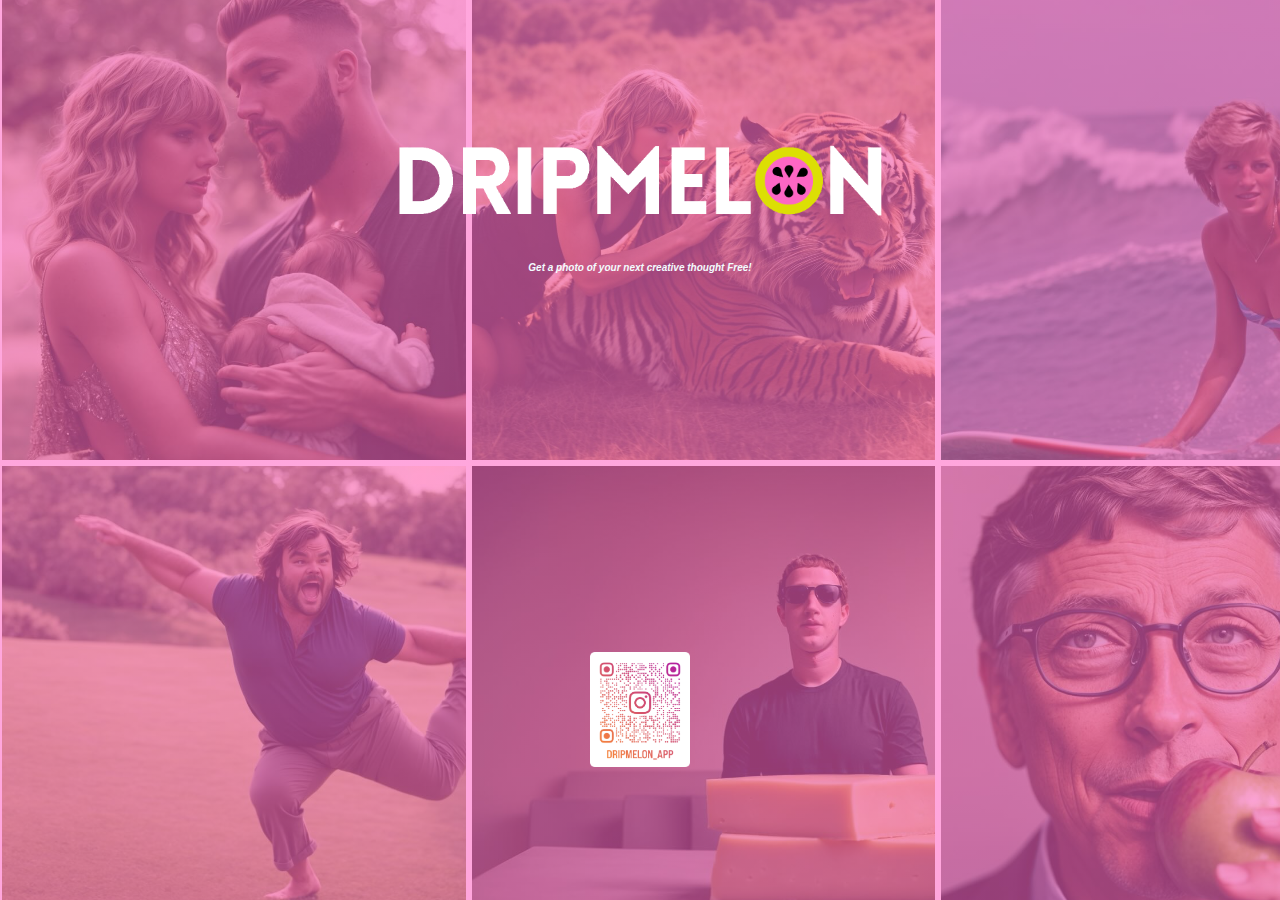
==== index.html @ 46a6b648 "Update index.html" ====
<!DOCTYPE html><!--  This site was created in Webflow. https://www.webflow.com  -->
<!--  Last Published: Thu Feb 29 2024 08:12:15 GMT+0000 (Coordinated Universal Time)  -->
<html data-wf-page="65cc28b0e6009966024d9a3c" data-wf-site="65cc28b0e6009966024d99da">
<head>
  <meta charset="utf-8">
  <title>DripMelon - AI Image Generator</title>
  <meta content="width=device-width, initial-scale=1" name="viewport">
  <meta content="Webflow" name="generator">
  <link href="css/normalize.css" rel="stylesheet" type="text/css">
  <link href="css/webflow.css" rel="stylesheet" type="text/css">
  <link href="css/ai-image-generator-3a1207.webflow.css" rel="stylesheet" type="text/css">
  <script type="text/javascript">!function(o,c){var n=c.documentElement,t=" w-mod-";n.className+=t+"js",("ontouchstart"in o||o.DocumentTouch&&c instanceof DocumentTouch)&&(n.className+=t+"touch")}(window,document);</script>
  <link href="images/favicon.png" rel="shortcut icon" type="image/x-icon">
  <link href="images/webclip.png" rel="apple-touch-icon">
  <script async="" src="https://embed.wized.com/Ah23eB6d1peyj2ubKQ5q.js"></script>
  <script async="" type="module" data-wized-id="Ah23eB6d1peyj2ubKQ5q" src="https://embed.wized.com/v2/index.js"></script>
  <style>
   [wized-cloak] {
   display: none;
}
</style>
</head>
<body class="color-body">
  <div class="page-div">
    <section><img src="images/dripmelon_logo.png" loading="lazy" width="500" sizes="(max-width: 767px) 80vw, 500px" alt="" srcset="images/dripmelon_logo.png 500w, images/dripmelon_logo.png 800w, images/dripmelon_logo.png 1080w, images/dripmelon_logo.png 1428w"></section>
     <section>
      <h1 class="heading-7">Get a photo of your next creative thought Free!</h1>
    </section>
    <div data-w-id="6cc526d0-6c0d-f56f-c80d-2fbae7266ca6" style="opacity:0" class="generator-holder">
      <div wized-skeleton="1000" wized="inputHolder" class="api-module">
        <div data-w-id="9dbb53c0-0938-26ac-414f-e5ae3649c8be" style="opacity:0;-webkit-transform:translate3d(0, 90%, 0) scale3d(1, 1, 1) rotateX(0) rotateY(0) rotateZ(0) skew(0, 0);-moz-transform:translate3d(0, 90%, 0) scale3d(1, 1, 1) rotateX(0) rotateY(0) rotateZ(0) skew(0, 0);-ms-transform:translate3d(0, 90%, 0) scale3d(1, 1, 1) rotateX(0) rotateY(0) rotateZ(0) skew(0, 0);transform:translate3d(0, 90%, 0) scale3d(1, 1, 1) rotateX(0) rotateY(0) rotateZ(0) skew(0, 0)" class="api-form-holder w-form">
          <form id="email-form" name="email-form" data-name="Email Form" method="get" wized="apiForm" class="api-form" data-wf-page-id="65cc28b0e6009966024d9a3c" data-wf-element-id="9dbb53c0-0938-26ac-414f-e5ae3649c8bf">
            <div class="w-layout-hflex prompt-holder"><input class="input-field w-input" wized="apiFieldInput" maxlength="256" name="field" data-name="Field" placeholder="Type a creative thought here..." type="text" id="field" required=""><button class="form-button" wized="apiRequestButton">
                <h6 class="heading-3">Generate</h6>
                <div wized-cloak="" wized="preLoader" class="html-loader is-button w-embed"><svg xmlns="http://www.w3.org/2000/svg" width="24" height="24" viewbox="0 0 24 24">
                    <path fill="currentColor" d="M12,1A11,11,0,1,0,23,12,11,11,0,0,0,12,1Zm0,19a8,8,0,1,1,8-8A8,8,0,0,1,12,20Z" opacity=".25"></path>
                    <path fill="currentColor" d="M10.72,19.9a8,8,0,0,1-6.5-9.79A7.77,7.77,0,0,1,10.4,4.16a8,8,0,0,1,9.49,6.52A1.54,1.54,0,0,0,21.38,12h.13a1.37,1.37,0,0,0,1.38-1.54,11,11,0,1,0-12.7,12.39A1.54,1.54,0,0,0,12,21.34h0A1.47,1.47,0,0,0,10.72,19.9Z"></path>
                      <animatetransform attributename="transform" dur="0.75s" repeatcount="indefinite" type="rotate" values="0 12 12;360 12 12">
                  </animatetransform></svg></div>
                <div wized="generateIcon" class="icon-embed-xsmall w-embed"><svg xmlns="http://www.w3.org/2000/svg" xmlns:xlink="http://www.w3.org/1999/xlink" aria-hidden="true" role="img" class="iconify iconify--ic" width="100%" height="100%" preserveaspectratio="xMidYMid meet" viewbox="0 0 24 24">
                    <path fill="currentColor" d="M11 13V3.59c0-.49-.63-.69-.91-.29l-6.54 9.41c-.23.33.01.79.41.79h6.54c.28 0 .5-.22.5-.5m9.99-.02C20.72 7.07 15.9 2.32 13.4 1.23c-.37-.16-.77.2-.67.59c.3 1.13.76 3.28.76 5.68c0 2.44-.49 4.39-.78 5.35c-.1.32.14.65.48.65h7.28c.29 0 .53-.24.52-.52M20.62 15H3.38c-.73 0-1.22.76-.92 1.42c.43.92 1.07 1.71 1.86 2.31c.38-.16.74-.38 1.06-.63c.35-.29.87-.29 1.23 0c.67.53 1.49.9 2.39.9c.9 0 1.72-.37 2.39-.91c.35-.28.87-.28 1.22 0c.67.54 1.49.91 2.39.91c.9 0 1.72-.37 2.39-.91c.35-.29.87-.28 1.23 0c.32.26.67.48 1.06.63c.79-.6 1.43-1.39 1.86-2.31c.3-.65-.19-1.41-.92-1.41M22 22c0-.55-.45-1-1-1c-.87 0-1.73-.24-2.53-.7a.954.954 0 0 0-.94 0c-1.59.9-3.47.9-5.06 0a.98.98 0 0 0-.94 0c-1.59.9-3.47.9-5.06 0a.98.98 0 0 0-.94 0c-.8.46-1.66.7-2.53.7c-.55 0-1 .45-1 1s.45 1 1 1c1.15 0 2.3-.31 3.33-.94c1.66 1.11 3.78 1.01 5.58.14a6.36 6.36 0 0 0 6.09.05c.95.5 1.97.75 3 .75c.55 0 1-.45 1-1"></path>
                  </svg></div>
              </button></div>
          </form>
          <div class="w-form-done">
            <div>Thank you! Your submission has been received!</div>
          </div>
          <div class="w-form-fail">
            <div>Oops! Something went wrong while submitting the form.</div>
          </div>
        </div>
      </div>
      <div wized-cloak="" wized="loaderHolder" data-w-id="bf61b600-ef50-d800-9ddc-e455960ec0a0" style="opacity:0" class="loading-module">
        <image class="gif" wized="gifLoader"></image>
        <div class="linear-content-holder">
          <h1 class="heading">Rendering</h1>
          <div class="html-loader is-video w-embed"><svg xmlns="http://www.w3.org/2000/svg" width="32" height="32" viewbox="0 0 24 24">
              <path fill="currentColor" d="M12,1A11,11,0,1,0,23,12,11,11,0,0,0,12,1Zm0,19a8,8,0,1,1,8-8A8,8,0,0,1,12,20Z" opacity=".25"></path>
              <path fill="currentColor" d="M10.72,19.9a8,8,0,0,1-6.5-9.79A7.77,7.77,0,0,1,10.4,4.16a8,8,0,0,1,9.49,6.52A1.54,1.54,0,0,0,21.38,12h.13a1.37,1.37,0,0,0,1.38-1.54,11,11,0,1,0-12.7,12.39A1.54,1.54,0,0,0,12,21.34h0A1.47,1.47,0,0,0,10.72,19.9Z"></path>
                <animatetransform attributename="transform" dur="0.75s" repeatcount="indefinite" type="rotate" values="0 12 12;360 12 12">
            </animatetransform></svg></div>
        </div>
      </div>
      <div wized-cloak="" wized="responseHolder" data-w-id="9777ae42-50b6-68d2-49ec-4cbb244b5ac0" style="opacity:0" class="response-module">
        <div class="setting-holder"><button class="button" wized="downloadResponse">
            <div class="icon-embed-xsmall w-embed"><svg xmlns="http://www.w3.org/2000/svg" xmlns:xlink="http://www.w3.org/1999/xlink" aria-hidden="true" role="img" class="iconify iconify--ic" width="100%" height="100%" preserveaspectratio="xMidYMid meet" viewbox="0 0 24 24">
                <path fill="currentColor" d="M12 2C6.49 2 2 6.49 2 12s4.49 10 10 10s10-4.49 10-10S17.51 2 12 2m-1 8V6h2v4h3l-4 4l-4-4zm6 7H7v-2h10z"></path>
              </svg></div>
          </button><button class="button" wized="restartGeneration">
            <div class="icon-embed-xsmall-2 w-embed"><svg xmlns="http://www.w3.org/2000/svg" xmlns:xlink="http://www.w3.org/1999/xlink" aria-hidden="true" role="img" class="iconify iconify--ic" width="100%" height="100%" preserveaspectratio="xMidYMid meet" viewbox="0 0 24 24">
                <path fill="currentColor" d="M12 18c-3.31 0-6-2.69-6-6c0-1.01.25-1.97.7-2.8L5.24 7.74A7.93 7.93 0 0 0 4 12c0 4.42 3.58 8 8 8v3l4-4l-4-4zm0-14V1L8 5l4 4V6c3.31 0 6 2.69 6 6c0 1.01-.25 1.97-.7 2.8l1.46 1.46A7.93 7.93 0 0 0 20 12c0-4.42-3.58-8-8-8"></path>
              </svg></div>
          </button></div><img src="https://d3e54v103j8qbb.cloudfront.net/plugins/Basic/assets/placeholder.60f9b1840c.svg" loading="lazy" wized="apiResponse" alt="" class="response-image">
      </div>
    </div>
    <section><img src="images/dripmelon_app_qr.png" loading="lazy" width="100" sizes="100px" alt="" srcset="images/dripmelon_app_qr.png 500w, images/dripmelon_app_qr.png 800w, images/dripmelon_app_qr.png 1080w, images/dripmelon_app_qr.png 1600w, images/dripmelon_app_qr.png 2000w, images/dripmelon_app_qr.png 2350w"></section>
  </div>
  <a data-w-id="841c924f-de53-d60a-5de9-aef9f1057d2a" style="opacity:0" href="https://www.youtube.com/@WizedDev" target="_blank" class="powered-badge w-inline-block">
    <div class="html-embed is-wized w-embed"><svg xmlns="http://www.w3.org/2000/svg" viewbox="0 0 118.2266 33.7529" fill="CurrentColor" height="100%">
        <g>
          <polygon points="37.517 22.384 32.877 4.228 27.836 4.228 23.379 22.273 19.288 4.228 13.297 4.228 19.653 30.347 25.352 30.347 30.138 12.301 34.85 30.347 40.877 30.347 47.233 4.228 41.754 4.228 37.517 22.384"></polygon>
          <path d="M52.72,2.8765A2.8892,2.8892,0,1,0,55.752,5.7622,2.8948,2.8948,0,0,0,52.72,2.8765Z"></path>
          <rect x="50.126" y="11.2417" width="5.2607" height="19.105"></rect>
          <polygon points="59.37 15.333 67.845 15.333 58.42 29.763 58.42 30.347 75.15 30.347 75.15 26.256 66.019 26.256 75.517 11.899 75.517 11.242 59.37 11.242 59.37 15.333"></polygon>
          <path d="M86.88,10.8032a9.4846,9.4846,0,0,0-9.8262,9.9361v.2929c0,6.1,4.2012,9.7168,9.9727,9.7168,5.2236,0,8.5117-2.3017,9.1318-6.43H91.1543c-.3291,1.6075-1.5342,2.667-3.9814,2.667-2.8868,0-4.6026-1.8261-4.7491-5.0049H96.1953V20.5205C96.1953,13.69,91.8115,10.8032,86.88,10.8032Zm-4.3828,7.9273c.4013-2.7032,2.0088-4.274,4.3828-4.274,2.52,0,3.9824,1.3877,4.165,4.274Z"></path>
          <path d="M112.9668,2.584V14.0908a6.3611,6.3611,0,0,0-6.0273-3.2876c-4.7852,0-8.4024,3.6895-8.4024,9.9732v.292c0,6.3564,3.6533,9.6806,8.293,9.6806a6.9544,6.9544,0,0,0,6.1367-3.58v3.1778h5.26V2.584Zm.1455,18.3017c0,3.8721-1.9355,5.7354-4.7119,5.7354-2.63,0-4.4561-1.8633-4.4561-5.6621v-.292c0-3.8,1.6436-5.8086,4.6026-5.8086,2.8857,0,4.5654,1.936,4.5654,5.7354Z"></path>
          <polygon points="0 33.753 10.082 33.753 10.082 29.845 5.297 29.845 5.297 3.908 10.082 3.908 10.082 0 0 0 0 33.753"></polygon>
        </g>
      </svg></div>
    <h1 class="heading-4">X</h1>
    <div class="html-embed is-webflow w-embed"><svg width="7.5rem" height="auto" viewbox="0 0 108 19" fill="none" xmlns="http://www.w3.org/2000/svg">
        <title>DripMelon</title>
        <path fill-rule="evenodd" clip-rule="evenodd" d="M28.8562 0.5L19.6486 18.5H11L14.8534 11.04H14.6805C11.5015 15.1668 6.7583 17.8835 0 18.5V11.1433C0 11.1433 4.32345 10.8879 6.86508 8.21575H0V0.500142H7.71561V6.84612L7.88878 6.84541L11.0417 0.500142H16.8768V6.80588L17.0499 6.8056L20.3211 0.5H28.8562Z" fill="currentColor"></path>
        <path d="M79.0662 16.5132H81.5511V2.25H79.0662V16.5132Z" fill="currentColor"></path>
        <path fill-rule="evenodd" clip-rule="evenodd" d="M65.3675 16.3675C65.9075 16.592 66.4567 16.7043 67.015 16.7043C67.9373 16.7043 68.7626 16.4798 69.4908 16.0307C70.2189 15.5817 70.7833 14.9628 71.1838 14.1739C71.5843 13.379 71.7845 12.4778 71.7845 11.4705C71.7845 10.4632 71.5782 9.56211 71.1656 8.76718C70.7529 7.97226 70.1795 7.35634 69.4452 6.91943C68.711 6.47646 67.8766 6.25801 66.9421 6.26407C66.3475 6.26407 65.7771 6.37937 65.2309 6.60996C64.6848 6.84055 64.2297 7.16823 63.8656 7.593C63.8375 7.62534 63.8102 7.658 63.7837 7.69099V2.2591H61.2897V16.5132H63.7655L63.7605 15.1816C63.8245 15.2601 63.893 15.3368 63.9657 15.4118C64.3601 15.8184 64.8274 16.1369 65.3675 16.3675ZM67.9161 14.0647C67.5095 14.3135 67.0453 14.4379 66.5234 14.4379C66.0076 14.4379 65.5343 14.3104 65.1035 14.0556C64.6726 13.7946 64.3298 13.4397 64.0749 12.9906C63.8261 12.5416 63.7017 12.0318 63.7017 11.4614C63.6957 10.891 63.817 10.3813 64.0658 9.93227C64.3207 9.47716 64.6635 9.1252 65.0944 8.87641C65.5252 8.62155 66.0016 8.49715 66.5234 8.50322C67.0453 8.49715 67.5095 8.61851 67.9161 8.86731C68.3287 9.11003 68.6442 9.45895 68.8627 9.91406C69.0872 10.3631 69.1995 10.8789 69.1995 11.4614C69.1995 12.044 69.0872 12.5598 68.8627 13.0088C68.6442 13.4579 68.3287 13.8098 67.9161 14.0647Z" fill="currentColor"></path>
        <path d="M32.4562 3.11471H35.2961L37.8365 12.3923L40.539 3.11471H42.9056L45.8365 12.2061L48.2759 3.11471H50.8791L47.038 16.5132H44.5895L41.6091 7.63159L38.8733 16.5132H36.3975L32.4562 3.11471Z" fill="currentColor"></path>
        <path fill-rule="evenodd" clip-rule="evenodd" d="M55.0729 16.7498C54.0837 16.7559 53.1917 16.5374 52.3968 16.0945C51.6079 15.6454 50.986 15.0234 50.5308 14.2285C50.0818 13.4336 49.8573 12.5264 49.8573 11.5069C49.8573 10.5178 50.0879 9.62279 50.5491 8.8218C51.0102 8.0208 51.6352 7.39578 52.4241 6.94674C53.213 6.4977 54.0928 6.27318 55.0637 6.27318C56.156 6.27318 57.1117 6.5159 57.9309 7.00135C58.7562 7.4868 59.3721 8.17554 59.7787 9.06755C60.1913 9.9535 60.34 10.9699 60.2247 12.1168H52.428C52.4498 12.5737 52.5638 12.9894 52.77 13.3638C53.0006 13.7764 53.3222 14.098 53.7348 14.3286C54.1475 14.5592 54.6086 14.6745 55.1184 14.6745C55.5067 14.6684 55.8678 14.6017 56.2015 14.4743C56.5353 14.3408 56.8174 14.1618 57.048 13.9372C57.2847 13.7127 57.4516 13.4579 57.5487 13.1727H60.1519C59.9941 13.8705 59.6786 14.4925 59.2053 15.0386C58.7319 15.5787 58.1373 16.0004 57.4212 16.3038C56.7052 16.6072 55.9224 16.7559 55.0729 16.7498ZM52.7791 9.61369C52.6337 9.86727 52.5329 10.1403 52.4768 10.4329H57.6451C57.6076 10.0633 57.4935 9.72652 57.3029 9.42254C57.0844 9.06452 56.7871 8.78842 56.4109 8.59424C56.0347 8.39399 55.6099 8.29387 55.1366 8.29387C54.6329 8.29387 54.1748 8.40916 53.7621 8.63975C53.3495 8.87034 53.0218 9.19499 52.7791 9.61369Z" fill="currentColor"></path>
        <path d="M73.6141 6.48253C73.6141 5.6694 73.7991 4.94729 74.1693 4.3162C74.5394 3.67905 75.0583 3.18449 75.7258 2.83254C76.3993 2.47452 77.1852 2.28944 78.0832 2.27731V4.48914C77.6645 4.49521 77.3065 4.5832 77.0092 4.75311C76.7179 4.91695 76.4934 5.15664 76.3356 5.47218C76.1904 5.76268 76.112 6.09946 76.1005 6.48253H78.0286V8.58514H76.099V16.5132H73.6141V8.58514H72.0121V6.48253H73.6141Z" fill="currentColor"></path>
        <path fill-rule="evenodd" clip-rule="evenodd" d="M87.868 16.7316C86.8546 16.7316 85.9474 16.5101 85.1464 16.0672C84.3515 15.6181 83.7265 14.9992 83.2714 14.2103C82.8223 13.4154 82.5978 12.5143 82.5978 11.5069C82.5978 10.4936 82.8223 9.58942 83.2714 8.79449C83.7265 7.99349 84.3515 7.37151 85.1464 6.92854C85.9474 6.48556 86.8546 6.26407 87.868 6.26407C88.8874 6.26407 89.7977 6.48556 90.5986 6.92854C91.4057 7.37151 92.0338 7.99046 92.4828 8.78539C92.9318 9.58031 93.1594 10.4875 93.1655 11.5069C93.1594 12.5143 92.9318 13.4154 92.4828 14.2103C92.0398 14.9992 91.4148 15.6181 90.6077 16.0672C89.8007 16.5101 88.8874 16.7316 87.868 16.7316ZM87.868 14.447C88.402 14.447 88.8753 14.3256 89.2879 14.0829C89.7006 13.8341 90.0191 13.4882 90.2437 13.0452C90.4682 12.5962 90.5804 12.0834 90.5804 11.5069C90.5804 10.9244 90.4682 10.4086 90.2437 9.95957C90.0191 9.51053 89.7006 9.16465 89.2879 8.92192C88.8753 8.67313 88.402 8.54873 87.868 8.54873C87.3401 8.54873 86.8698 8.67313 86.4571 8.92192C86.0506 9.16465 85.735 9.51053 85.5105 9.95957C85.286 10.4086 85.1768 10.9244 85.1828 11.5069C85.1828 12.0834 85.2951 12.5962 85.5196 13.0452C85.7502 13.4882 86.0657 13.8341 86.4662 14.0829C86.8728 14.3256 87.3401 14.447 87.868 14.447Z" fill="currentColor"></path>
        <path d="M95.8506 6.48253H93.0836L96.0782 16.5132H98.4994L100.469 10.1066L102.595 16.5132H104.98L107.984 6.48253H105.481L103.777 12.726L101.894 6.48253H99.4733L97.5995 12.8635L95.8506 6.48253Z" fill="currentColor"></path>
      </svg></div>
    <h1 class="heading-4">X</h1>
    <div class="wized-dev-logo">
      <div class="html-embed is-wized w-embed"><svg xmlns="http://www.w3.org/2000/svg" viewbox="0 0 118.2266 33.7529" fill="CurrentColor" height="100%">
          <g>
            <polygon points="37.517 22.384 32.877 4.228 27.836 4.228 23.379 22.273 19.288 4.228 13.297 4.228 19.653 30.347 25.352 30.347 30.138 12.301 34.85 30.347 40.877 30.347 47.233 4.228 41.754 4.228 37.517 22.384"></polygon>
            <path d="M52.72,2.8765A2.8892,2.8892,0,1,0,55.752,5.7622,2.8948,2.8948,0,0,0,52.72,2.8765Z"></path>
            <rect x="50.126" y="11.2417" width="5.2607" height="19.105"></rect>
            <polygon points="59.37 15.333 67.845 15.333 58.42 29.763 58.42 30.347 75.15 30.347 75.15 26.256 66.019 26.256 75.517 11.899 75.517 11.242 59.37 11.242 59.37 15.333"></polygon>
            <path d="M86.88,10.8032a9.4846,9.4846,0,0,0-9.8262,9.9361v.2929c0,6.1,4.2012,9.7168,9.9727,9.7168,5.2236,0,8.5117-2.3017,9.1318-6.43H91.1543c-.3291,1.6075-1.5342,2.667-3.9814,2.667-2.8868,0-4.6026-1.8261-4.7491-5.0049H96.1953V20.5205C96.1953,13.69,91.8115,10.8032,86.88,10.8032Zm-4.3828,7.9273c.4013-2.7032,2.0088-4.274,4.3828-4.274,2.52,0,3.9824,1.3877,4.165,4.274Z"></path>
            <path d="M112.9668,2.584V14.0908a6.3611,6.3611,0,0,0-6.0273-3.2876c-4.7852,0-8.4024,3.6895-8.4024,9.9732v.292c0,6.3564,3.6533,9.6806,8.293,9.6806a6.9544,6.9544,0,0,0,6.1367-3.58v3.1778h5.26V2.584Zm.1455,18.3017c0,3.8721-1.9355,5.7354-4.7119,5.7354-2.63,0-4.4561-1.8633-4.4561-5.6621v-.292c0-3.8,1.6436-5.8086,4.6026-5.8086,2.8857,0,4.5654,1.936,4.5654,5.7354Z"></path>
            <polygon points="0 33.753 10.082 33.753 10.082 29.845 5.297 29.845 5.297 3.908 10.082 3.908 10.082 0 0 0 0 33.753"></polygon>
          </g>
        </svg></div>
      <h2 class="heading-5">Dev</h2>
    </div>
  </a>
  <div wized="moderationWarning" data-w-id="c3389103-f390-ca9b-96fb-be7e085f7196" style="-webkit-transform:translate3d(-200%, 0, 0) scale3d(1, 1, 1) rotateX(0) rotateY(0) rotateZ(0) skew(0, 0);-moz-transform:translate3d(-200%, 0, 0) scale3d(1, 1, 1) rotateX(0) rotateY(0) rotateZ(0) skew(0, 0);-ms-transform:translate3d(-200%, 0, 0) scale3d(1, 1, 1) rotateX(0) rotateY(0) rotateZ(0) skew(0, 0);transform:translate3d(-200%, 0, 0) scale3d(1, 1, 1) rotateX(0) rotateY(0) rotateZ(0) skew(0, 0);opacity:0" class="warning-message">
    <div class="warning-content-holder">
      <div class="warning-message-holder">
        <p class="paragraph">Our <strong>Moderation AI</strong> has detected that you may be trying to create <strong>harmful content!</strong></p>
      </div>
      <div class="warning-icon">
        <div class="icon-embed-small w-embed"><svg xmlns="http://www.w3.org/2000/svg" xmlns:xlink="http://www.w3.org/1999/xlink" aria-hidden="true" role="img" class="iconify iconify--ph" width="100%" height="100%" preserveaspectratio="xMidYMid meet" viewbox="0 0 256 256">
            <g fill="currentColor">
              <path d="M216 56v58.77c0 84.18-71.31 112.07-85.54 116.8a7.54 7.54 0 0 1-4.92 0C111.31 226.86 40 199 40 114.79V56a8 8 0 0 1 8-8h160a8 8 0 0 1 8 8" opacity=".2"></path>
              <path d="M208 40H48a16 16 0 0 0-16 16v58.77c0 89.62 75.82 119.34 91 124.38a15.44 15.44 0 0 0 10 0c15.2-5.05 91-34.77 91-124.39V56a16 16 0 0 0-16-16m0 74.79c0 78.42-66.34 104.62-80 109.18c-13.53-4.5-80-30.68-80-109.18V56h160ZM120 136V96a8 8 0 0 1 16 0v40a8 8 0 0 1-16 0m-4 36a12 12 0 1 1 12 12a12 12 0 0 1-12-12"></path>
            </g>
          </svg></div>
      </div>
    </div>
  </div>
  <script src="https://d3e54v103j8qbb.cloudfront.net/js/jquery-3.5.1.min.dc5e7f18c8.js?site=65cc28b0e6009966024d99da" type="text/javascript" integrity="sha256-9/aliU8dGd2tb6OSsuzixeV4y/faTqgFtohetphbbj0=" crossorigin="anonymous"></script>
  <script src="js/webflow.js" type="text/javascript"></script>
  <script>
window.addEventListener("DOMContentLoaded", (event) => {
  const skeletonElements = document.querySelectorAll('[wized-skeleton]');
  skeletonElements.forEach(element => {
    // Create a skeleton div
    const skeletonDiv = document.createElement('div');
    skeletonDiv.classList.add('skeleton-loader');
    // Add the skeleton div to the current element
    element.style.position = 'relative';
    element.appendChild(skeletonDiv);
    // Get delay from the attribute
    let delay = element.getAttribute('wized-skeleton');
    // If attribute value is not a number, set default delay as 2000ms
    if (isNaN(delay)) {
      delay = 2000;
    }
    setTimeout(() => {
      // Remove the skeleton loader div after delay
      const skeletonDiv = element.querySelector('.skeleton-loader');
      element.removeChild(skeletonDiv);
    }, delay);
  });
});
</script>
  <style>
.skeleton-loader {
  position: absolute;
  top: 0;
  bottom: 0;
  left: 0;
  right: 0;
  border-radius: inherit; /* Inherit the border-radius of the parent element */
  background: linear-gradient(to right, #f3fcff 25%, #bceeff 50%, #f3fcff 75%);
  background-size: 200% 100%;  /* Increase the size of the background image */
  z-index: 1; /* Make sure the skeleton loader is on top of the content */
  animation: skeleton 1s infinite linear;
}
@keyframes skeleton {
  0% { background-position: -100% 0; }
  100% { background-position: 100% 0; }
}
[code-skeleton] {
  background-clip: padding-box;
}
</style>
</body>
</html>
---- css/webflow.css ----
@font-face {
  font-family: 'webflow-icons';
  src: url("[data-uri]") format('truetype');
  font-weight: normal;
  font-style: normal;
}
[class^="w-icon-"],
[class*=" w-icon-"] {
  /* use !important to prevent issues with browser extensions that change fonts */
  font-family: 'webflow-icons' !important;
  speak: none;
  font-style: normal;
  font-weight: normal;
  font-variant: normal;
  text-transform: none;
  line-height: 1;
  /* Better Font Rendering =========== */
  -webkit-font-smoothing: antialiased;
  -moz-osx-font-smoothing: grayscale;
}
.w-icon-slider-right:before {
  content: "\e600";
}
.w-icon-slider-left:before {
  content: "\e601";
}
.w-icon-nav-menu:before {
  content: "\e602";
}
.w-icon-arrow-down:before,
.w-icon-dropdown-toggle:before {
  content: "\e603";
}
.w-icon-file-upload-remove:before {
  content: "\e900";
}
.w-icon-file-upload-icon:before {
  content: "\e903";
}
* {
  -webkit-box-sizing: border-box;
  -moz-box-sizing: border-box;
  box-sizing: border-box;
}
html {
  height: 100%;
}
body {
  margin: 0;
  min-height: 100%;
  background-color: #fff;
  font-family: Arial, sans-serif;
  font-size: 14px;
  line-height: 20px;
  color: #333;
}
img {
  max-width: 100%;
  vertical-align: middle;
  display: inline-block;
}
html.w-mod-touch * {
  background-attachment: scroll !important;
}
.w-block {
  display: block;
}
.w-inline-block {
  max-width: 100%;
  display: inline-block;
}
.w-clearfix:before,
.w-clearfix:after {
  content: " ";
  display: table;
  grid-column-start: 1;
  grid-row-start: 1;
  grid-column-end: 2;
  grid-row-end: 2;
}
.w-clearfix:after {
  clear: both;
}
.w-hidden {
  display: none;
}
.w-button {
  display: inline-block;
  padding: 9px 15px;
  background-color: #3898EC;
  color: white;
  border: 0;
  line-height: inherit;
  text-decoration: none;
  cursor: pointer;
  border-radius: 0;
}
input.w-button {
  -webkit-appearance: button;
}
html[data-w-dynpage] [data-w-cloak] {
  color: transparent !important;
}
.w-code-block {
  margin: unset;
}
pre.w-code-block code {
  all: inherit;
}
.w-webflow-badge,
.w-webflow-badge * {
  position: static;
  left: auto;
  top: auto;
  right: auto;
  bottom: auto;
  z-index: auto;
  display: block;
  visibility: visible;
  overflow: visible;
  overflow-x: visible;
  overflow-y: visible;
  box-sizing: border-box;
  width: auto;
  height: auto;
  max-height: none;
  max-width: none;
  min-height: 0;
  min-width: 0;
  margin: 0;
  padding: 0;
  float: none;
  clear: none;
  border: 0 none transparent;
  border-radius: 0;
  background: none;
  background-image: none;
  background-position: 0% 0%;
  background-size: auto auto;
  background-repeat: repeat;
  background-origin: padding-box;
  background-clip: border-box;
  background-attachment: scroll;
  background-color: transparent;
  box-shadow: none;
  opacity: 1;
  transform: none;
  transition: none;
  direction: ltr;
  font-family: inherit;
  font-weight: inherit;
  color: inherit;
  font-size: inherit;
  line-height: inherit;
  font-style: inherit;
  font-variant: inherit;
  text-align: inherit;
  letter-spacing: inherit;
  text-decoration: inherit;
  text-indent: 0;
  text-transform: inherit;
  list-style-type: disc;
  text-shadow: none;
  font-smoothing: auto;
  vertical-align: baseline;
  cursor: inherit;
  white-space: inherit;
  word-break: normal;
  word-spacing: normal;
  word-wrap: normal;
}
.w-webflow-badge {
  position: fixed !important;
  display: inline-block !important;
  visibility: visible !important;
  z-index: 2147483647 !important;
  top: auto !important;
  right: 12px !important;
  bottom: 12px !important;
  left: auto !important;
  color: #aaadb0 !important;
  background-color: #fff !important;
  border-radius: 3px !important;
  padding: 6px !important;
  font-size: 12px !important;
  opacity: 1 !important;
  line-height: 14px !important;
  text-decoration: none !important;
  transform: none !important;
  margin: 0 !important;
  width: auto !important;
  height: auto !important;
  overflow: visible !important;
  white-space: nowrap;
  box-shadow: 0 0 0 1px rgba(0, 0, 0, 0.1), 0px 1px 3px rgba(0, 0, 0, 0.1);
  cursor: pointer;
}
.w-webflow-badge > img {
  display: inline-block !important;
  visibility: visible !important;
  opacity: 1 !important;
  vertical-align: middle !important;
}
h1,
h2,
h3,
h4,
h5,
h6 {
  font-weight: bold;
  margin-bottom: 10px;
}
h1 {
  font-size: 38px;
  line-height: 44px;
  margin-top: 20px;
}
h2 {
  font-size: 32px;
  line-height: 36px;
  margin-top: 20px;
}
h3 {
  font-size: 24px;
  line-height: 30px;
  margin-top: 20px;
}
h4 {
  font-size: 18px;
  line-height: 24px;
  margin-top: 10px;
}
h5 {
  font-size: 14px;
  line-height: 20px;
  margin-top: 10px;
}
h6 {
  font-size: 12px;
  line-height: 18px;
  margin-top: 10px;
}
p {
  margin-top: 0;
  margin-bottom: 10px;
}
blockquote {
  margin: 0 0 10px 0;
  padding: 10px 20px;
  border-left: 5px solid #E2E2E2;
  font-size: 18px;
  line-height: 22px;
}
figure {
  margin: 0;
  margin-bottom: 10px;
}
figcaption {
  margin-top: 5px;
  text-align: center;
}
ul,
ol {
  margin-top: 0px;
  margin-bottom: 10px;
  padding-left: 40px;
}
.w-list-unstyled {
  padding-left: 0;
  list-style: none;
}
.w-embed:before,
.w-embed:after {
  content: " ";
  display: table;
  grid-column-start: 1;
  grid-row-start: 1;
  grid-column-end: 2;
  grid-row-end: 2;
}
.w-embed:after {
  clear: both;
}
.w-video {
  width: 100%;
  position: relative;
  padding: 0;
}
.w-video iframe,
.w-video object,
.w-video embed {
  position: absolute;
  top: 0;
  left: 0;
  width: 100%;
  height: 100%;
  border: none;
}
fieldset {
  padding: 0;
  margin: 0;
  border: 0;
}
button,
[type='button'],
[type='reset'] {
  border: 0;
  cursor: pointer;
  -webkit-appearance: button;
}
.w-form {
  margin: 0 0 15px;
}
.w-form-done {
  display: none;
  padding: 20px;
  text-align: center;
  background-color: #dddddd;
}
.w-form-fail {
  display: none;
  margin-top: 10px;
  padding: 10px;
  background-color: #ffdede;
}
label {
  display: block;
  margin-bottom: 5px;
  font-weight: bold;
}
.w-input,
.w-select {
  display: block;
  width: 100%;
  height: 38px;
  padding: 8px 12px;
  margin-bottom: 10px;
  font-size: 14px;
  line-height: 1.42857143;
  color: #333333;
  vertical-align: middle;
  background-color: #ffffff;
  border: 1px solid #cccccc;
}
.w-input:-moz-placeholder,
.w-select:-moz-placeholder {
  color: #999;
}
.w-input::-moz-placeholder,
.w-select::-moz-placeholder {
  color: #999;
  opacity: 1;
}
.w-input::-webkit-input-placeholder,
.w-select::-webkit-input-placeholder {
  color: #999;
}
.w-input:focus,
.w-select:focus {
  border-color: #3898EC;
  outline: 0;
}
.w-input[disabled],
.w-select[disabled],
.w-input[readonly],
.w-select[readonly],
fieldset[disabled] .w-input,
fieldset[disabled] .w-select {
  cursor: not-allowed;
}
.w-input[disabled]:not(.w-input-disabled),
.w-select[disabled]:not(.w-input-disabled),
.w-input[readonly],
.w-select[readonly],
fieldset[disabled]:not(.w-input-disabled) .w-input,
fieldset[disabled]:not(.w-input-disabled) .w-select {
  background-color: #eeeeee;
}
textarea.w-input,
textarea.w-select {
  height: auto;
}
.w-select {
  background-color: #f3f3f3;
}
.w-select[multiple] {
  height: auto;
}
.w-form-label {
  display: inline-block;
  cursor: pointer;
  font-weight: normal;
  margin-bottom: 0px;
}
.w-radio {
  display: block;
  margin-bottom: 5px;
  padding-left: 20px;
}
.w-radio:before,
.w-radio:after {
  content: " ";
  display: table;
  grid-column-start: 1;
  grid-row-start: 1;
  grid-column-end: 2;
  grid-row-end: 2;
}
.w-radio:after {
  clear: both;
}
.w-radio-input {
  margin: 4px 0 0;
  line-height: normal;
  float: left;
  margin-left: -20px;
}
.w-radio-input {
  margin-top: 3px;
}
.w-file-upload {
  display: block;
  margin-bottom: 10px;
}
.w-file-upload-input {
  width: 0.1px;
  height: 0.1px;
  opacity: 0;
  overflow: hidden;
  position: absolute;
  z-index: -100;
}
.w-file-upload-default,
.w-file-upload-uploading,
.w-file-upload-success {
  display: inline-block;
  color: #333333;
}
.w-file-upload-error {
  display: block;
  margin-top: 10px;
}
.w-file-upload-default.w-hidden,
.w-file-upload-uploading.w-hidden,
.w-file-upload-error.w-hidden,
.w-file-upload-success.w-hidden {
  display: none;
}
.w-file-upload-uploading-btn {
  display: flex;
  font-size: 14px;
  font-weight: normal;
  cursor: pointer;
  margin: 0;
  padding: 8px 12px;
  border: 1px solid #cccccc;
  background-color: #fafafa;
}
.w-file-upload-file {
  display: flex;
  flex-grow: 1;
  justify-content: space-between;
  margin: 0;
  padding: 8px 9px 8px 11px;
  border: 1px solid #cccccc;
  background-color: #fafafa;
}
.w-file-upload-file-name {
  font-size: 14px;
  font-weight: normal;
  display: block;
}
.w-file-remove-link {
  margin-top: 3px;
  margin-left: 10px;
  width: auto;
  height: auto;
  padding: 3px;
  display: block;
  cursor: pointer;
}
.w-icon-file-upload-remove {
  margin: auto;
  font-size: 10px;
}
.w-file-upload-error-msg {
  display: inline-block;
  color: #ea384c;
  padding: 2px 0;
}
.w-file-upload-info {
  display: inline-block;
  line-height: 38px;
  padding: 0 12px;
}
.w-file-upload-label {
  display: inline-block;
  font-size: 14px;
  font-weight: normal;
  cursor: pointer;
  margin: 0;
  padding: 8px 12px;
  border: 1px solid #cccccc;
  background-color: #fafafa;
}
.w-icon-file-upload-icon,
.w-icon-file-upload-uploading {
  display: inline-block;
  margin-right: 8px;
  width: 20px;
}
.w-icon-file-upload-uploading {
  height: 20px;
}
.w-container {
  margin-left: auto;
  margin-right: auto;
  max-width: 940px;
}
.w-container:before,
.w-container:after {
  content: " ";
  display: table;
  grid-column-start: 1;
  grid-row-start: 1;
  grid-column-end: 2;
  grid-row-end: 2;
}
.w-container:after {
  clear: both;
}
.w-container .w-row {
  margin-left: -10px;
  margin-right: -10px;
}
.w-row:before,
.w-row:after {
  content: " ";
  display: table;
  grid-column-start: 1;
  grid-row-start: 1;
  grid-column-end: 2;
  grid-row-end: 2;
}
.w-row:after {
  clear: both;
}
.w-row .w-row {
  margin-left: 0;
  margin-right: 0;
}
.w-col {
  position: relative;
  float: left;
  width: 100%;
  min-height: 1px;
  padding-left: 10px;
  padding-right: 10px;
}
.w-col .w-col {
  padding-left: 0;
  padding-right: 0;
}
.w-col-1 {
  width: 8.33333333%;
}
.w-col-2 {
  width: 16.66666667%;
}
.w-col-3 {
  width: 25%;
}
.w-col-4 {
  width: 33.33333333%;
}
.w-col-5 {
  width: 41.66666667%;
}
.w-col-6 {
  width: 50%;
}
.w-col-7 {
  width: 58.33333333%;
}
.w-col-8 {
  width: 66.66666667%;
}
.w-col-9 {
  width: 75%;
}
.w-col-10 {
  width: 83.33333333%;
}
.w-col-11 {
  width: 91.66666667%;
}
.w-col-12 {
  width: 100%;
}
.w-hidden-main {
  display: none !important;
}
@media screen and (max-width: 991px) {
  .w-container {
    max-width: 728px;
  }
  .w-hidden-main {
    display: inherit !important;
  }
  .w-hidden-medium {
    display: none !important;
  }
  .w-col-medium-1 {
    width: 8.33333333%;
  }
  .w-col-medium-2 {
    width: 16.66666667%;
  }
  .w-col-medium-3 {
    width: 25%;
  }
  .w-col-medium-4 {
    width: 33.33333333%;
  }
  .w-col-medium-5 {
    width: 41.66666667%;
  }
  .w-col-medium-6 {
    width: 50%;
  }
  .w-col-medium-7 {
    width: 58.33333333%;
  }
  .w-col-medium-8 {
    width: 66.66666667%;
  }
  .w-col-medium-9 {
    width: 75%;
  }
  .w-col-medium-10 {
    width: 83.33333333%;
  }
  .w-col-medium-11 {
    width: 91.66666667%;
  }
  .w-col-medium-12 {
    width: 100%;
  }
  .w-col-stack {
    width: 100%;
    left: auto;
    right: auto;
  }
}
@media screen and (max-width: 767px) {
  .w-hidden-main {
    display: inherit !important;
  }
  .w-hidden-medium {
    display: inherit !important;
  }
  .w-hidden-small {
    display: none !important;
  }
  .w-row,
  .w-container .w-row {
    margin-left: 0;
    margin-right: 0;
  }
  .w-col {
    width: 100%;
    left: auto;
    right: auto;
  }
  .w-col-small-1 {
    width: 8.33333333%;
  }
  .w-col-small-2 {
    width: 16.66666667%;
  }
  .w-col-small-3 {
    width: 25%;
  }
  .w-col-small-4 {
    width: 33.33333333%;
  }
  .w-col-small-5 {
    width: 41.66666667%;
  }
  .w-col-small-6 {
    width: 50%;
  }
  .w-col-small-7 {
    width: 58.33333333%;
  }
  .w-col-small-8 {
    width: 66.66666667%;
  }
  .w-col-small-9 {
    width: 75%;
  }
  .w-col-small-10 {
    width: 83.33333333%;
  }
  .w-col-small-11 {
    width: 91.66666667%;
  }
  .w-col-small-12 {
    width: 100%;
  }
}
@media screen and (max-width: 479px) {
  .w-container {
    max-width: none;
  }
  .w-hidden-main {
    display: inherit !important;
  }
  .w-hidden-medium {
    display: inherit !important;
  }
  .w-hidden-small {
    display: inherit !important;
  }
  .w-hidden-tiny {
    display: none !important;
  }
  .w-col {
    width: 100%;
  }
  .w-col-tiny-1 {
    width: 8.33333333%;
  }
  .w-col-tiny-2 {
    width: 16.66666667%;
  }
  .w-col-tiny-3 {
    width: 25%;
  }
  .w-col-tiny-4 {
    width: 33.33333333%;
  }
  .w-col-tiny-5 {
    width: 41.66666667%;
  }
  .w-col-tiny-6 {
    width: 50%;
  }
  .w-col-tiny-7 {
    width: 58.33333333%;
  }
  .w-col-tiny-8 {
    width: 66.66666667%;
  }
  .w-col-tiny-9 {
    width: 75%;
  }
  .w-col-tiny-10 {
    width: 83.33333333%;
  }
  .w-col-tiny-11 {
    width: 91.66666667%;
  }
  .w-col-tiny-12 {
    width: 100%;
  }
}
.w-widget {
  position: relative;
}
.w-widget-map {
  width: 100%;
  height: 400px;
}
.w-widget-map label {
  width: auto;
  display: inline;
}
.w-widget-map img {
  max-width: inherit;
}
.w-widget-map .gm-style-iw {
  text-align: center;
}
.w-widget-map .gm-style-iw > button {
  display: none !important;
}
.w-widget-twitter {
  overflow: hidden;
}
.w-widget-twitter-count-shim {
  display: inline-block;
  vertical-align: top;
  position: relative;
  width: 28px;
  height: 20px;
  text-align: center;
  background: white;
  border: #758696 solid 1px;
  border-radius: 3px;
}
.w-widget-twitter-count-shim * {
  pointer-events: none;
  -webkit-user-select: none;
  -moz-user-select: none;
  -ms-user-select: none;
  user-select: none;
}
.w-widget-twitter-count-shim .w-widget-twitter-count-inner {
  position: relative;
  font-size: 15px;
  line-height: 12px;
  text-align: center;
  color: #999;
  font-family: serif;
}
.w-widget-twitter-count-shim .w-widget-twitter-count-clear {
  position: relative;
  display: block;
}
.w-widget-twitter-count-shim.w--large {
  width: 36px;
  height: 28px;
}
.w-widget-twitter-count-shim.w--large .w-widget-twitter-count-inner {
  font-size: 18px;
  line-height: 18px;
}
.w-widget-twitter-count-shim:not(.w--vertical) {
  margin-left: 5px;
  margin-right: 8px;
}
.w-widget-twitter-count-shim:not(.w--vertical).w--large {
  margin-left: 6px;
}
.w-widget-twitter-count-shim:not(.w--vertical):before,
.w-widget-twitter-count-shim:not(.w--vertical):after {
  top: 50%;
  left: 0;
  border: solid transparent;
  content: ' ';
  height: 0;
  width: 0;
  position: absolute;
  pointer-events: none;
}
.w-widget-twitter-count-shim:not(.w--vertical):before {
  border-color: rgba(117, 134, 150, 0);
  border-right-color: #5d6c7b;
  border-width: 4px;
  margin-left: -9px;
  margin-top: -4px;
}
.w-widget-twitter-count-shim:not(.w--vertical).w--large:before {
  border-width: 5px;
  margin-left: -10px;
  margin-top: -5px;
}
.w-widget-twitter-count-shim:not(.w--vertical):after {
  border-color: rgba(255, 255, 255, 0);
  border-right-color: white;
  border-width: 4px;
  margin-left: -8px;
  margin-top: -4px;
}
.w-widget-twitter-count-shim:not(.w--vertical).w--large:after {
  border-width: 5px;
  margin-left: -9px;
  margin-top: -5px;
}
.w-widget-twitter-count-shim.w--vertical {
  width: 61px;
  height: 33px;
  margin-bottom: 8px;
}
.w-widget-twitter-count-shim.w--vertical:before,
.w-widget-twitter-count-shim.w--vertical:after {
  top: 100%;
  left: 50%;
  border: solid transparent;
  content: ' ';
  height: 0;
  width: 0;
  position: absolute;
  pointer-events: none;
}
.w-widget-twitter-count-shim.w--vertical:before {
  border-color: rgba(117, 134, 150, 0);
  border-top-color: #5d6c7b;
  border-width: 5px;
  margin-left: -5px;
}
.w-widget-twitter-count-shim.w--vertical:after {
  border-color: rgba(255, 255, 255, 0);
  border-top-color: white;
  border-width: 4px;
  margin-left: -4px;
}
.w-widget-twitter-count-shim.w--vertical .w-widget-twitter-count-inner {
  font-size: 18px;
  line-height: 22px;
}
.w-widget-twitter-count-shim.w--vertical.w--large {
  width: 76px;
}
.w-background-video {
  position: relative;
  overflow: hidden;
  height: 500px;
  color: white;
}
.w-background-video > video {
  background-size: cover;
  background-position: 50% 50%;
  position: absolute;
  margin: auto;
  width: 100%;
  height: 100%;
  right: -100%;
  bottom: -100%;
  top: -100%;
  left: -100%;
  object-fit: cover;
  z-index: -100;
}
.w-background-video > video::-webkit-media-controls-start-playback-button {
  display: none !important;
  -webkit-appearance: none;
}
.w-background-video--control {
  position: absolute;
  bottom: 1em;
  right: 1em;
  background-color: transparent;
  padding: 0;
}
.w-background-video--control > [hidden] {
  display: none !important;
}
.w-slider {
  position: relative;
  height: 300px;
  text-align: center;
  background: #dddddd;
  clear: both;
  -webkit-tap-highlight-color: rgba(0, 0, 0, 0);
  tap-highlight-color: rgba(0, 0, 0, 0);
}
.w-slider-mask {
  position: relative;
  display: block;
  overflow: hidden;
  z-index: 1;
  left: 0;
  right: 0;
  height: 100%;
  white-space: nowrap;
}
.w-slide {
  position: relative;
  display: inline-block;
  vertical-align: top;
  width: 100%;
  height: 100%;
  white-space: normal;
  text-align: left;
}
.w-slider-nav {
  position: absolute;
  z-index: 2;
  top: auto;
  right: 0;
  bottom: 0;
  left: 0;
  margin: auto;
  padding-top: 10px;
  height: 40px;
  text-align: center;
  -webkit-tap-highlight-color: rgba(0, 0, 0, 0);
  tap-highlight-color: rgba(0, 0, 0, 0);
}
.w-slider-nav.w-round > div {
  border-radius: 100%;
}
.w-slider-nav.w-num > div {
  width: auto;
  height: auto;
  padding: 0.2em 0.5em;
  font-size: inherit;
  line-height: inherit;
}
.w-slider-nav.w-shadow > div {
  box-shadow: 0 0 3px rgba(51, 51, 51, 0.4);
}
.w-slider-nav-invert {
  color: #fff;
}
.w-slider-nav-invert > div {
  background-color: rgba(34, 34, 34, 0.4);
}
.w-slider-nav-invert > div.w-active {
  background-color: #222;
}
.w-slider-dot {
  position: relative;
  display: inline-block;
  width: 1em;
  height: 1em;
  background-color: rgba(255, 255, 255, 0.4);
  cursor: pointer;
  margin: 0 3px 0.5em;
  transition: background-color 100ms, color 100ms;
}
.w-slider-dot.w-active {
  background-color: #fff;
}
.w-slider-dot:focus {
  outline: none;
  box-shadow: 0px 0px 0px 2px #fff;
}
.w-slider-dot:focus.w-active {
  box-shadow: none;
}
.w-slider-arrow-left,
.w-slider-arrow-right {
  position: absolute;
  width: 80px;
  top: 0;
  right: 0;
  bottom: 0;
  left: 0;
  margin: auto;
  cursor: pointer;
  overflow: hidden;
  color: white;
  font-size: 40px;
  -webkit-tap-highlight-color: rgba(0, 0, 0, 0);
  tap-highlight-color: rgba(0, 0, 0, 0);
  -webkit-user-select: none;
  -moz-user-select: none;
  -ms-user-select: none;
  user-select: none;
}
.w-slider-arrow-left [class^='w-icon-'],
.w-slider-arrow-right [class^='w-icon-'],
.w-slider-arrow-left [class*=' w-icon-'],
.w-slider-arrow-right [class*=' w-icon-'] {
  position: absolute;
}
.w-slider-arrow-left:focus,
.w-slider-arrow-right:focus {
  outline: 0;
}
.w-slider-arrow-left {
  z-index: 3;
  right: auto;
}
.w-slider-arrow-right {
  z-index: 4;
  left: auto;
}
.w-icon-slider-left,
.w-icon-slider-right {
  top: 0;
  right: 0;
  bottom: 0;
  left: 0;
  margin: auto;
  width: 1em;
  height: 1em;
}
.w-slider-aria-label {
  border: 0;
  clip: rect(0 0 0 0);
  height: 1px;
  margin: -1px;
  overflow: hidden;
  padding: 0;
  position: absolute;
  width: 1px;
}
.w-slider-force-show {
  display: block !important;
}
.w-dropdown {
  display: inline-block;
  position: relative;
  text-align: left;
  margin-left: auto;
  margin-right: auto;
  z-index: 900;
}
.w-dropdown-btn,
.w-dropdown-toggle,
.w-dropdown-link {
  position: relative;
  vertical-align: top;
  text-decoration: none;
  color: #222222;
  padding: 20px;
  text-align: left;
  margin-left: auto;
  margin-right: auto;
  white-space: nowrap;
}
.w-dropdown-toggle {
  -webkit-user-select: none;
  -moz-user-select: none;
  -ms-user-select: none;
  user-select: none;
  display: inline-block;
  cursor: pointer;
  padding-right: 40px;
}
.w-dropdown-toggle:focus {
  outline: 0;
}
.w-icon-dropdown-toggle {
  position: absolute;
  top: 0;
  right: 0;
  bottom: 0;
  margin: auto;
  margin-right: 20px;
  width: 1em;
  height: 1em;
}
.w-dropdown-list {
  position: absolute;
  background: #dddddd;
  display: none;
  min-width: 100%;
}
.w-dropdown-list.w--open {
  display: block;
}
.w-dropdown-link {
  padding: 10px 20px;
  display: block;
  color: #222222;
}
.w-dropdown-link.w--current {
  color: #0082f3;
}
.w-dropdown-link:focus {
  outline: 0;
}
@media screen and (max-width: 767px) {
  .w-nav-brand {
    padding-left: 10px;
  }
}
/**
 * ## Note
 * Safari (on both iOS and OS X) does not handle viewport units (vh, vw) well.
 * For example percentage units do not work on descendants of elements that
 * have any dimensions expressed in viewport units. It also doesn’t handle them at
 * all in `calc()`.
 */
/**
 * Wrapper around all lightbox elements
 *
 * 1. Since the lightbox can receive focus, IE also gives it an outline.
 * 2. Fixes flickering on Chrome when a transition is in progress
 *    underneath the lightbox.
 */
.w-lightbox-backdrop {
  cursor: auto;
  font-style: normal;
  letter-spacing: normal;
  list-style: disc;
  text-indent: 0;
  text-shadow: none;
  text-transform: none;
  visibility: visible;
  white-space: normal;
  word-break: normal;
  word-spacing: normal;
  word-wrap: normal;
  position: fixed;
  top: 0;
  right: 0;
  bottom: 0;
  left: 0;
  color: #fff;
  font-family: "Helvetica Neue", Helvetica, Ubuntu, "Segoe UI", Verdana, sans-serif;
  font-size: 17px;
  line-height: 1.2;
  font-weight: 300;
  text-align: center;
  background: rgba(0, 0, 0, 0.9);
  z-index: 2000;
  outline: 0;
  /* 1 */
  opacity: 0;
  -webkit-user-select: none;
  -moz-user-select: none;
  -webkit-tap-highlight-color: transparent;
  -webkit-transform: translate(0, 0);
  /* 2 */
}
/**
 * Neat trick to bind the rubberband effect to our canvas instead of the whole
 * document on iOS. It also prevents a bug that causes the document underneath to scroll.
 */
.w-lightbox-backdrop,
.w-lightbox-container {
  height: 100%;
  overflow: auto;
  -webkit-overflow-scrolling: touch;
}
.w-lightbox-content {
  position: relative;
  height: 100vh;
  overflow: hidden;
}
.w-lightbox-view {
  position: absolute;
  width: 100vw;
  height: 100vh;
  opacity: 0;
}
.w-lightbox-view:before {
  content: "";
  height: 100vh;
}
/* .w-lightbox-content */
.w-lightbox-group,
.w-lightbox-group .w-lightbox-view,
.w-lightbox-group .w-lightbox-view:before {
  height: 86vh;
}
.w-lightbox-frame,
.w-lightbox-view:before {
  display: inline-block;
  vertical-align: middle;
}
/*
 * 1. Remove default margin set by user-agent on the <figure> element.
 */
.w-lightbox-figure {
  position: relative;
  margin: 0;
  /* 1 */
}
.w-lightbox-group .w-lightbox-figure {
  cursor: pointer;
}
/**
 * IE adds image dimensions as width and height attributes on the IMG tag,
 * but we need both width and height to be set to auto to enable scaling.
 */
.w-lightbox-img {
  width: auto;
  height: auto;
  max-width: none;
}
/**
 * 1. Reset if style is set by user on "All Images"
 */
.w-lightbox-image {
  display: block;
  float: none;
  /* 1 */
  max-width: 100vw;
  max-height: 100vh;
}
.w-lightbox-group .w-lightbox-image {
  max-height: 86vh;
}
.w-lightbox-caption {
  position: absolute;
  right: 0;
  bottom: 0;
  left: 0;
  padding: 0.5em 1em;
  background: rgba(0, 0, 0, 0.4);
  text-align: left;
  text-overflow: ellipsis;
  white-space: nowrap;
  overflow: hidden;
}
.w-lightbox-embed {
  position: absolute;
  top: 0;
  right: 0;
  bottom: 0;
  left: 0;
  width: 100%;
  height: 100%;
}
.w-lightbox-control {
  position: absolute;
  top: 0;
  width: 4em;
  background-size: 24px;
  background-repeat: no-repeat;
  background-position: center;
  cursor: pointer;
  -webkit-transition: all 0.3s;
  transition: all 0.3s;
}
.w-lightbox-left {
  display: none;
  bottom: 0;
  left: 0;
  /* <svg xmlns="http://www.w3.org/2000/svg" viewBox="-20 0 24 40" width="24" height="40"><g transform="rotate(45)"><path d="m0 0h5v23h23v5h-28z" opacity=".4"/><path d="m1 1h3v23h23v3h-26z" fill="#fff"/></g></svg> */
  background-image: url("[data-uri]");
}
.w-lightbox-right {
  display: none;
  right: 0;
  bottom: 0;
  /* <svg xmlns="http://www.w3.org/2000/svg" viewBox="-4 0 24 40" width="24" height="40"><g transform="rotate(45)"><path d="m0-0h28v28h-5v-23h-23z" opacity=".4"/><path d="m1 1h26v26h-3v-23h-23z" fill="#fff"/></g></svg> */
  background-image: url("[data-uri]");
}
/*
 * Without specifying the with and height inside the SVG, all versions of IE render the icon too small.
 * The bug does not seem to manifest itself if the elements are tall enough such as the above arrows.
 * (http://stackoverflow.com/questions/16092114/background-size-differs-in-internet-explorer)
 */
.w-lightbox-close {
  right: 0;
  height: 2.6em;
  /* <svg xmlns="http://www.w3.org/2000/svg" viewBox="-4 0 18 17" width="18" height="17"><g transform="rotate(45)"><path d="m0 0h7v-7h5v7h7v5h-7v7h-5v-7h-7z" opacity=".4"/><path d="m1 1h7v-7h3v7h7v3h-7v7h-3v-7h-7z" fill="#fff"/></g></svg> */
  background-image: url("[data-uri]");
  background-size: 18px;
}
/**
 * 1. All IE versions add extra space at the bottom without this.
 */
.w-lightbox-strip {
  position: absolute;
  bottom: 0;
  left: 0;
  right: 0;
  padding: 0 1vh;
  line-height: 0;
  /* 1 */
  white-space: nowrap;
  overflow-x: auto;
  overflow-y: hidden;
}
/*
 * 1. We use content-box to avoid having to do `width: calc(10vh + 2vw)`
 *    which doesn’t work in Safari anyway.
 * 2. Chrome renders images pixelated when switching to GPU. Making sure
 *    the parent is also rendered on the GPU (by setting translate3d for
 *    example) fixes this behavior.
 */
.w-lightbox-item {
  display: inline-block;
  width: 10vh;
  padding: 2vh 1vh;
  box-sizing: content-box;
  /* 1 */
  cursor: pointer;
  -webkit-transform: translate3d(0, 0, 0);
  /* 2 */
}
.w-lightbox-active {
  opacity: 0.3;
}
.w-lightbox-thumbnail {
  position: relative;
  height: 10vh;
  background: #222;
  overflow: hidden;
}
.w-lightbox-thumbnail-image {
  position: absolute;
  top: 0;
  left: 0;
}
.w-lightbox-thumbnail .w-lightbox-tall {
  top: 50%;
  width: 100%;
  -webkit-transform: translate(0, -50%);
  transform: translate(0, -50%);
}
.w-lightbox-thumbnail .w-lightbox-wide {
  left: 50%;
  height: 100%;
  -webkit-transform: translate(-50%, 0);
  transform: translate(-50%, 0);
}
/*
 * Spinner
 *
 * Absolute pixel values are used to avoid rounding errors that would cause
 * the white spinning element to be misaligned with the track.
 */
.w-lightbox-spinner {
  position: absolute;
  top: 50%;
  left: 50%;
  box-sizing: border-box;
  width: 40px;
  height: 40px;
  margin-top: -20px;
  margin-left: -20px;
  border: 5px solid rgba(0, 0, 0, 0.4);
  border-radius: 50%;
  -webkit-animation: spin 0.8s infinite linear;
  animation: spin 0.8s infinite linear;
}
.w-lightbox-spinner:after {
  content: "";
  position: absolute;
  top: -4px;
  right: -4px;
  bottom: -4px;
  left: -4px;
  border: 3px solid transparent;
  border-bottom-color: #fff;
  border-radius: 50%;
}
/*
 * Utility classes
 */
.w-lightbox-hide {
  display: none;
}
.w-lightbox-noscroll {
  overflow: hidden;
}
@media (min-width: 768px) {
  .w-lightbox-content {
    height: 96vh;
    margin-top: 2vh;
  }
  .w-lightbox-view,
  .w-lightbox-view:before {
    height: 96vh;
  }
  /* .w-lightbox-content */
  .w-lightbox-group,
  .w-lightbox-group .w-lightbox-view,
  .w-lightbox-group .w-lightbox-view:before {
    height: 84vh;
  }
  .w-lightbox-image {
    max-width: 96vw;
    max-height: 96vh;
  }
  .w-lightbox-group .w-lightbox-image {
    max-width: 82.3vw;
    max-height: 84vh;
  }
  .w-lightbox-left,
  .w-lightbox-right {
    display: block;
    opacity: 0.5;
  }
  .w-lightbox-close {
    opacity: 0.8;
  }
  .w-lightbox-control:hover {
    opacity: 1;
  }
}
.w-lightbox-inactive,
.w-lightbox-inactive:hover {
  opacity: 0;
}
.w-richtext:before,
.w-richtext:after {
  content: " ";
  display: table;
  grid-column-start: 1;
  grid-row-start: 1;
  grid-column-end: 2;
  grid-row-end: 2;
}
.w-richtext:after {
  clear: both;
}
.w-richtext[contenteditable="true"]:before,
.w-richtext[contenteditable="true"]:after {
  white-space: initial;
}
.w-richtext ol,
.w-richtext ul {
  overflow: hidden;
}
.w-richtext .w-richtext-figure-selected.w-richtext-figure-type-video div:after,
.w-richtext .w-richtext-figure-selected[data-rt-type="video"] div:after {
  outline: 2px solid #2895f7;
}
.w-richtext .w-richtext-figure-selected.w-richtext-figure-type-image div,
.w-richtext .w-richtext-figure-selected[data-rt-type="image"] div {
  outline: 2px solid #2895f7;
}
.w-richtext figure.w-richtext-figure-type-video > div:after,
.w-richtext figure[data-rt-type="video"] > div:after {
  content: '';
  position: absolute;
  display: none;
  left: 0;
  top: 0;
  right: 0;
  bottom: 0;
}
.w-richtext figure {
  position: relative;
  max-width: 60%;
}
.w-richtext figure > div:before {
  cursor: default!important;
}
.w-richtext figure img {
  width: 100%;
}
.w-richtext figure figcaption.w-richtext-figcaption-placeholder {
  opacity: 0.6;
}
.w-richtext figure div {
  /* fix incorrectly sized selection border in the data manager */
  font-size: 0px;
  color: transparent;
}
.w-richtext figure.w-richtext-figure-type-image,
.w-richtext figure[data-rt-type="image"] {
  display: table;
}
.w-richtext figure.w-richtext-figure-type-image > div,
.w-richtext figure[data-rt-type="image"] > div {
  display: inline-block;
}
.w-richtext figure.w-richtext-figure-type-image > figcaption,
.w-richtext figure[data-rt-type="image"] > figcaption {
  display: table-caption;
  caption-side: bottom;
}
.w-richtext figure.w-richtext-figure-type-video,
.w-richtext figure[data-rt-type="video"] {
  width: 60%;
  height: 0;
}
.w-richtext figure.w-richtext-figure-type-video iframe,
.w-richtext figure[data-rt-type="video"] iframe {
  position: absolute;
  top: 0;
  left: 0;
  width: 100%;
  height: 100%;
}
.w-richtext figure.w-richtext-figure-type-video > div,
.w-richtext figure[data-rt-type="video"] > div {
  width: 100%;
}
.w-richtext figure.w-richtext-align-center {
  margin-right: auto;
  margin-left: auto;
  clear: both;
}
.w-richtext figure.w-richtext-align-center.w-richtext-figure-type-image > div,
.w-richtext figure.w-richtext-align-center[data-rt-type="image"] > div {
  max-width: 100%;
}
.w-richtext figure.w-richtext-align-normal {
  clear: both;
}
.w-richtext figure.w-richtext-align-fullwidth {
  width: 100%;
  max-width: 100%;
  text-align: center;
  clear: both;
  display: block;
  margin-right: auto;
  margin-left: auto;
}
.w-richtext figure.w-richtext-align-fullwidth > div {
  display: inline-block;
  /* padding-bottom is used for aspect ratios in video figures
      we want the div to inherit that so hover/selection borders in the designer-canvas
      fit right*/
  padding-bottom: inherit;
}
.w-richtext figure.w-richtext-align-fullwidth > figcaption {
  display: block;
}
.w-richtext figure.w-richtext-align-floatleft {
  float: left;
  margin-right: 15px;
  clear: none;
}
.w-richtext figure.w-richtext-align-floatright {
  float: right;
  margin-left: 15px;
  clear: none;
}
.w-nav {
  position: relative;
  background: #dddddd;
  z-index: 1000;
}
.w-nav:before,
.w-nav:after {
  content: " ";
  display: table;
  grid-column-start: 1;
  grid-row-start: 1;
  grid-column-end: 2;
  grid-row-end: 2;
}
.w-nav:after {
  clear: both;
}
.w-nav-brand {
  position: relative;
  float: left;
  text-decoration: none;
  color: #333333;
}
.w-nav-link {
  position: relative;
  display: inline-block;
  vertical-align: top;
  text-decoration: none;
  color: #222222;
  padding: 20px;
  text-align: left;
  margin-left: auto;
  margin-right: auto;
}
.w-nav-link.w--current {
  color: #0082f3;
}
.w-nav-menu {
  position: relative;
  float: right;
}
[data-nav-menu-open] {
  display: block !important;
  position: absolute;
  top: 100%;
  left: 0;
  right: 0;
  background: #C8C8C8;
  text-align: center;
  overflow: visible;
  min-width: 200px;
}
.w--nav-link-open {
  display: block;
  position: relative;
}
.w-nav-overlay {
  position: absolute;
  overflow: hidden;
  display: none;
  top: 100%;
  left: 0;
  right: 0;
  width: 100%;
}
.w-nav-overlay [data-nav-menu-open] {
  top: 0;
}
.w-nav[data-animation="over-left"] .w-nav-overlay {
  width: auto;
}
.w-nav[data-animation="over-left"] .w-nav-overlay,
.w-nav[data-animation="over-left"] [data-nav-menu-open] {
  right: auto;
  z-index: 1;
  top: 0;
}
.w-nav[data-animation="over-right"] .w-nav-overlay {
  width: auto;
}
.w-nav[data-animation="over-right"] .w-nav-overlay,
.w-nav[data-animation="over-right"] [data-nav-menu-open] {
  left: auto;
  z-index: 1;
  top: 0;
}
.w-nav-button {
  position: relative;
  float: right;
  padding: 18px;
  font-size: 24px;
  display: none;
  cursor: pointer;
  -webkit-tap-highlight-color: rgba(0, 0, 0, 0);
  tap-highlight-color: rgba(0, 0, 0, 0);
  -webkit-user-select: none;
  -moz-user-select: none;
  -ms-user-select: none;
  user-select: none;
}
.w-nav-button:focus {
  outline: 0;
}
.w-nav-button.w--open {
  background-color: #C8C8C8;
  color: white;
}
.w-nav[data-collapse="all"] .w-nav-menu {
  display: none;
}
.w-nav[data-collapse="all"] .w-nav-button {
  display: block;
}
.w--nav-dropdown-open {
  display: block;
}
.w--nav-dropdown-toggle-open {
  display: block;
}
.w--nav-dropdown-list-open {
  position: static;
}
@media screen and (max-width: 991px) {
  .w-nav[data-collapse="medium"] .w-nav-menu {
    display: none;
  }
  .w-nav[data-collapse="medium"] .w-nav-button {
    display: block;
  }
}
@media screen and (max-width: 767px) {
  .w-nav[data-collapse="small"] .w-nav-menu {
    display: none;
  }
  .w-nav[data-collapse="small"] .w-nav-button {
    display: block;
  }
  .w-nav-brand {
    padding-left: 10px;
  }
}
@media screen and (max-width: 479px) {
  .w-nav[data-collapse="tiny"] .w-nav-menu {
    display: none;
  }
  .w-nav[data-collapse="tiny"] .w-nav-button {
    display: block;
  }
}
.w-tabs {
  position: relative;
}
.w-tabs:before,
.w-tabs:after {
  content: " ";
  display: table;
  grid-column-start: 1;
  grid-row-start: 1;
  grid-column-end: 2;
  grid-row-end: 2;
}
.w-tabs:after {
  clear: both;
}
.w-tab-menu {
  position: relative;
}
.w-tab-link {
  position: relative;
  display: inline-block;
  vertical-align: top;
  text-decoration: none;
  padding: 9px 30px;
  text-align: left;
  cursor: pointer;
  color: #222222;
  background-color: #dddddd;
}
.w-tab-link.w--current {
  background-color: #C8C8C8;
}
.w-tab-link:focus {
  outline: 0;
}
.w-tab-content {
  position: relative;
  display: block;
  overflow: hidden;
}
.w-tab-pane {
  position: relative;
  display: none;
}
.w--tab-active {
  display: block;
}
@media screen and (max-width: 479px) {
  .w-tab-link {
    display: block;
  }
}
.w-ix-emptyfix:after {
  content: "";
}
@keyframes spin {
  0% {
    transform: rotate(0deg);
  }
  100% {
    transform: rotate(360deg);
  }
}
.w-dyn-empty {
  padding: 10px;
  background-color: #dddddd;
}
.w-dyn-hide {
  display: none !important;
}
.w-dyn-bind-empty {
  display: none !important;
}
.w-condition-invisible {
  display: none !important;
}
.wf-layout-layout {
  display: grid;
}
---- css/ai-image-generator-3a1207.webflow.css ----
:root {
  --light-green: #f3fcff;
  --lighter-dark-green: #003d47;
  --light-blue: #90e3ff;
  --dark-green: #002d35;
  --shadow-light: #bceeff;
  --light-pink: #ffd0ed;
  --white: white;
  --black: black;
}

.w-layout-hflex {
  flex-direction: row;
  align-items: flex-start;
  display: flex;
}

.page-div {
  grid-column-gap: 1rem;
  grid-row-gap: 1rem;
  flex-direction: column;
  justify-content: center;
  align-items: center;
  width: 100%;
  height: 100%;
  min-height: 100vh;
  padding: 5rem 3rem;
  display: flex;
}

.main-body {
  background-color: var(--light-green);
  flex-direction: column;
  justify-content: space-between;
  align-items: center;
  display: flex;
}

a[href="https://wized.com?utm_campaign=badge"] {
  display: none !important;
}

.api-module {
  background-color: var(--light-green);
  border: 2px solid #ff66c4;
  border-radius: 30px;
  flex-direction: column;
  justify-content: center;
  align-items: stretch;
  min-width: 35rem;
  max-width: 35rem;
  min-height: 20rem;
  max-height: 20rem;
  padding: 1.5rem 3rem;
  display: flex;
  position: relative;
  overflow: visible;
}

.prompt-holder {
  background-color: var(--lighter-dark-green);
  box-shadow: 0 0 100px -20px var(--light-blue);
  color: var(--light-green);
  border: 1px solid rgba(255, 255, 255, .21);
  border-radius: 7px;
  align-items: center;
  padding: 0;
  overflow: hidden;
}

.api-form-block {
  justify-content: center;
  align-items: center;
  width: 100%;
  min-width: 35rem;
  max-width: 35rem;
  height: 100%;
  margin-bottom: 0;
  padding: 1.5rem;
  display: flex;
}

.api-form {
  flex-direction: column;
  justify-content: center;
  align-items: stretch;
  width: 100%;
  height: 100%;
  display: flex;
}

.input {
  background-color: rgba(255, 255, 255, 0);
  border-style: none;
  padding: .3rem .75rem;
  font-size: 6px;
}

.input-field {
  color: #fff;
  background-color: rgba(255, 255, 255, 0);
  border: 0 rgba(0, 0, 0, 0);
  margin-bottom: 0;
  font-family: system-ui, -apple-system, BlinkMacSystemFont, Segoe UI, Roboto, Noto Sans, Ubuntu, Cantarell, Helvetica Neue, Oxygen, Fira Sans, Droid Sans, sans-serif;
  font-weight: 300;
}

.input-field::placeholder {
  color: var(--light-green);
}

.form-button {
  grid-column-gap: .5rem;
  grid-row-gap: .5rem;
  background-color: var(--dark-green);
  color: #fff;
  border-left: 1px solid rgba(255, 255, 255, .21);
  justify-content: center;
  align-items: center;
  padding-left: .75rem;
  padding-right: .75rem;
  font-size: 15px;
  font-weight: 400;
  transition: background-color .2s;
  display: flex;
}

.form-button:hover {
  background-color: var(--lighter-dark-green);
  color: var(--light-green);
}

.div-block-2 {
  border: 1px solid var(--light-blue);
  background-color: var(--light-green);
  border-radius: 5px;
  width: 100%;
  height: 100%;
}

.loading-state {
  background-color: var(--light-blue);
  border-radius: 10px;
  flex-direction: column;
  justify-content: center;
  align-items: center;
  width: 100%;
  height: 100%;
  display: flex;
}

.html-loader {
  color: var(--lighter-dark-green);
  background-color: #f3fcff;
  border-radius: 75px;
  padding: .3rem;
  display: flex;
  position: static;
}

.html-loader.is-absolute {
  position: absolute;
  top: 0%;
  bottom: auto;
  left: 0%;
  right: auto;
}

.html-loader.is-button {
  color: var(--light-green);
  background-color: rgba(243, 252, 255, 0);
  flex-direction: row;
  justify-content: center;
  align-items: center;
  width: 1.5rem;
  height: 1.5rem;
  padding: 0;
  display: flex;
}

.html-loader.is-video {
  -webkit-backdrop-filter: blur(20px);
  backdrop-filter: blur(20px);
  color: var(--light-green);
  background-color: rgba(243, 252, 255, .2);
  border: 1px solid rgba(255, 255, 255, .31);
}

.html-loader.is-image-loader {
  position: absolute;
}

.linear-content-holder {
  z-index: 1;
  grid-column-gap: .5rem;
  grid-row-gap: .5rem;
  -webkit-backdrop-filter: blur(20px);
  backdrop-filter: blur(20px);
  background-color: rgba(0, 42, 56, .1);
  border-radius: 15px 35px 35px 15px;
  flex-direction: row;
  justify-content: center;
  align-items: center;
  padding: .4rem .45rem .4rem 1rem;
  display: flex;
  position: absolute;
}

.heading {
  color: var(--light-green);
  mix-blend-mode: normal;
  margin-top: 0;
  margin-bottom: 0;
  padding-bottom: 4px;
  font-family: system-ui, -apple-system, BlinkMacSystemFont, Segoe UI, Roboto, Noto Sans, Ubuntu, Cantarell, Helvetica Neue, Oxygen, Fira Sans, Droid Sans, sans-serif;
  font-size: 35px;
  font-weight: 600;
}

.loading-module {
  border: 2px solid #ff66c4;
  border-radius: 30px;
  justify-content: center;
  align-items: center;
  min-width: 35rem;
  max-width: 35rem;
  min-height: 20rem;
  max-height: 20rem;
  padding-top: 0;
  display: flex;
  position: relative;
  overflow: hidden;
}

.image {
  aspect-ratio: 3 / 1.75;
  object-fit: cover;
  width: 100%;
  height: 100%;
}

.response-module {
  background-color: var(--dark-green);
  border: 2px solid #ff66c4;
  border-radius: 35px;
  flex-direction: column;
  justify-content: center;
  align-items: center;
  min-width: 35rem;
  max-width: 35px;
  min-height: 20rem;
  max-height: 20px;
  padding: 0;
  display: flex;
  position: relative;
  overflow: hidden;
}

.api-form-holder {
  border: 2px solid var(--lighter-dark-green);
  background-color: var(--dark-green);
  box-shadow: 0 2px 100px 1px var(--shadow-light);
  border-radius: 20px;
  flex-direction: column;
  justify-content: center;
  align-items: center;
  padding: 1rem;
  display: flex;
  overflow: visible;
}

.response-image {
  background-color: var(--dark-green);
  opacity: 1;
  object-fit: cover;
  border-radius: 35px;
  flex-direction: column;
  justify-content: center;
  align-items: center;
  min-width: 35rem;
  max-width: 35px;
  min-height: 20rem;
  max-height: 20px;
  padding: 0;
  display: flex;
  overflow: hidden;
}

.setting-holder {
  grid-column-gap: .5rem;
  grid-row-gap: .5rem;
  background-image: linear-gradient(rgba(0, 0, 0, 0), rgba(0, 45, 53, .5));
  padding: 1.5rem 2rem;
  display: flex;
  position: absolute;
  top: auto;
  bottom: 0%;
  left: 0%;
  right: 0%;
}

.button {
  grid-column-gap: .3rem;
  grid-row-gap: .3rem;
  -webkit-backdrop-filter: blur(20px);
  backdrop-filter: blur(20px);
  color: var(--light-green);
  background-color: rgba(0, 42, 56, .1);
  border-radius: 7px;
  flex-direction: row-reverse;
  justify-content: center;
  align-items: center;
  padding: .5rem .75rem;
  font-family: system-ui, -apple-system, BlinkMacSystemFont, Segoe UI, Roboto, Noto Sans, Ubuntu, Cantarell, Helvetica Neue, Oxygen, Fira Sans, Droid Sans, sans-serif;
  font-weight: 300;
  transition: background-color .2s;
  display: flex;
}

.button:hover {
  background-color: var(--light-green);
  color: var(--lighter-dark-green);
}

.heading-2 {
  margin-top: 0;
  margin-bottom: 0;
  font-size: 14px;
  font-weight: 600;
}

.icon-embed-xsmall {
  opacity: 1;
  flex-direction: column;
  justify-content: center;
  align-items: center;
  width: 1.5rem;
  height: 1.5rem;
  display: flex;
}

.generator-holder {
  grid-column-gap: 1rem;
  grid-row-gap: 1rem;
  flex-direction: column;
  justify-content: center;
  align-items: center;
  display: flex;
}

.heading-3 {
  font-family: system-ui, -apple-system, BlinkMacSystemFont, Segoe UI, Roboto, Noto Sans, Ubuntu, Cantarell, Helvetica Neue, Oxygen, Fira Sans, Droid Sans, sans-serif;
  font-size: 16px;
  font-weight: 400;
}

.background-video {
  z-index: 1;
  color: var(--light-green);
  flex-direction: column;
  justify-content: center;
  align-items: center;
  width: 100%;
  display: flex;
  position: absolute;
}

.gif {
  background-color: var(--dark-green);
  border: 1px solid #ff66c4;
  justify-content: center;
  align-items: center;
  width: 100%;
  height: 21rem;
  padding-bottom: 0;
  padding-right: 0;
  display: block;
  position: relative;
}

.skeleton-loader-image-buffer {
  background-color: rgba(0, 191, 255, .55);
  justify-content: center;
  align-items: center;
  display: flex;
  position: absolute;
  top: 0%;
  bottom: 0%;
  left: 0%;
  right: 0%;
}

.icon-embed-xsmall-2 {
  flex-direction: column;
  justify-content: center;
  align-items: center;
  width: 1.1rem;
  height: 1.1rem;
  display: flex;
}

.wized-badge {
  z-index: 1;
  grid-column-gap: .5rem;
  grid-row-gap: .5rem;
  border-style: none solid solid;
  border-width: 0 2px 2px;
  border-color: var(--light-blue);
  background-color: var(--dark-green);
  box-shadow: 0 0 50px -7px var(--light-blue);
  color: var(--light-green);
  border-radius: 0 0 13px 13px;
  flex-direction: row;
  justify-content: center;
  align-items: center;
  padding: .3rem 1rem;
  text-decoration: none;
  transition: color .2s, background-color .2s;
  display: block;
  position: fixed;
}

.wized-badge:hover {
  background-color: var(--lighter-dark-green);
  box-shadow: 0 0 100px 0 var(--light-blue);
  color: var(--light-green);
}

.bold-text {
  padding-left: 2px;
  font-weight: 200;
}

.html-embed {
  color: var(--lighter-dark-green);
  width: 7rem;
}

.html-embed.is-webflow {
  color: var(--dark-green);
  width: 7.5rem;
  height: auto;
}

.html-embed.is-wized {
  color: var(--dark-green);
  width: 5rem;
  height: auto;
  font-weight: 400;
}

.powered-badge {
  z-index: 0;
  grid-column-gap: 1.5rem;
  grid-row-gap: 1.5rem;
  border-style: solid solid none;
  border-width: 2px 1px 0;
  border-color: var(--light-blue);
  background-color: var(--light-green);
  box-shadow: 0 0 50px -7px var(--light-blue);
  color: var(--dark-green);
  border-radius: 13px 13px 0 0;
  flex-direction: row;
  flex: 0 auto;
  order: 0;
  justify-content: center;
  align-self: auto;
  align-items: center;
  margin-top: 0;
  padding: .9rem .75rem .5rem;
  text-decoration: none;
  display: none;
  position: fixed;
  top: auto;
  bottom: 0%;
  left: 0%;
  right: 0%;
}

.heading-4 {
  margin-top: 0;
  margin-bottom: 0;
  padding-top: 0;
  padding-bottom: 4px;
  font-family: system-ui, -apple-system, BlinkMacSystemFont, Segoe UI, Roboto, Noto Sans, Ubuntu, Cantarell, Helvetica Neue, Oxygen, Fira Sans, Droid Sans, sans-serif;
  font-size: 2rem;
  font-weight: 100;
  line-height: 2rem;
}

.color-body {
  grid-column-gap: 1rem;
  grid-row-gap: 1rem;
  background-image: linear-gradient(rgba(255, 102, 196, .58), rgba(255, 102, 196, .58)), url('../images/Screenshot-2024-03-27-at-3.48.51-PM.png');
  background-position: 0 0, 0 0;
  background-size: auto, auto;
  flex-direction: column;
  justify-content: space-between;
  align-items: center;
  padding: 0;
  display: flex;
}

.wized-dev-logo {
  grid-column-gap: .3rem;
  grid-row-gap: .3rem;
  justify-content: center;
  align-items: center;
  display: flex;
}

.heading-5 {
  margin-top: 0;
  margin-bottom: 0;
  padding-bottom: 6px;
  font-family: system-ui, -apple-system, BlinkMacSystemFont, Segoe UI, Roboto, Noto Sans, Ubuntu, Cantarell, Helvetica Neue, Oxygen, Fira Sans, Droid Sans, sans-serif;
  font-size: 28px;
  font-weight: 300;
}

.warning-message {
  z-index: 1;
  border: 1.5px solid var(--light-pink);
  background-color: var(--light-pink);
  border-radius: 12px;
  max-width: 20rem;
  margin-bottom: 0;
  margin-left: 0;
  padding: .3rem .3rem .3rem .75rem;
  position: fixed;
  top: auto;
  bottom: 13%;
  left: 3%;
  right: auto;
}

.warning-content-holder {
  grid-column-gap: .25rem;
  grid-row-gap: .25rem;
  color: var(--lighter-dark-green);
  flex-direction: row;
  align-items: center;
  display: flex;
}

.heading-6 {
  color: var(--lighter-dark-green);
  margin-top: 0;
  margin-bottom: 0;
  font-family: system-ui, -apple-system, BlinkMacSystemFont, Segoe UI, Roboto, Noto Sans, Ubuntu, Cantarell, Helvetica Neue, Oxygen, Fira Sans, Droid Sans, sans-serif;
  font-weight: 600;
}

.warning-icon {
  border: 1px solid var(--light-green);
  background-color: rgba(255, 154, 193, .78);
  border-radius: 8px;
  padding: .3rem;
}

.icon-embed-small {
  flex-direction: column;
  justify-content: center;
  align-items: center;
  width: 2rem;
  height: 2rem;
  display: flex;
}

.paragraph {
  margin-bottom: 0;
  font-family: Trebuchet MS, Lucida Grande, Lucida Sans Unicode, Lucida Sans, Tahoma, sans-serif;
  font-size: 13px;
}

.close-icon {
  border: 1px solid var(--light-blue);
  background-color: var(--shadow-light);
  -webkit-backdrop-filter: blur(20px);
  backdrop-filter: blur(20px);
  color: var(--lighter-dark-green);
  background-image: linear-gradient(rgba(255, 255, 255, .5), rgba(255, 255, 255, .5));
  border-radius: 20px;
  padding: .15rem;
  position: absolute;
  top: -.5rem;
  bottom: auto;
  left: auto;
  right: -.5rem;
}

.heading-7 {
  color: var(--light-green);
  margin-top: 0;
  font-family: Arial, Helvetica Neue, Helvetica, sans-serif;
  font-size: 20px;
  font-style: italic;
  font-weight: 700;
}

@media screen and (max-width: 479px) {
  .page-div {
    padding: 1.5rem;
  }

  .api-module {
    min-width: 100%;
    max-width: 100%;
    min-height: auto;
    padding-left: 1.5rem;
    padding-right: 1.5rem;
  }

  .prompt-holder {
    flex-direction: column;
    align-items: stretch;
  }

  .input-field {
    text-align: center;
    padding-top: 20px;
    padding-bottom: 20px;
  }

  .form-button {
    border-top: 1px solid rgba(255, 255, 255, .21);
    border-left-style: none;
    border-left-width: 0;
  }

  .loading-module {
    min-width: 100%;
    max-width: 100%;
    min-height: 15rem;
    max-height: 15px;
  }

  .image {
    aspect-ratio: 3 / 2.25;
    object-fit: cover;
  }

  .response-module {
    min-width: 100%;
    max-width: 100%;
    min-height: 15rem;
    max-height: 15rem;
  }

  .api-form-holder {
    flex-direction: column;
  }

  .response-image {
    object-fit: cover;
    min-width: 100%;
    max-width: 100%;
    min-height: 15rem;
    max-height: 15rem;
  }

  .color-body {
    padding: 1.5rem;
  }
}

  .heading-7 {
    font-size: 10px;
  }
}
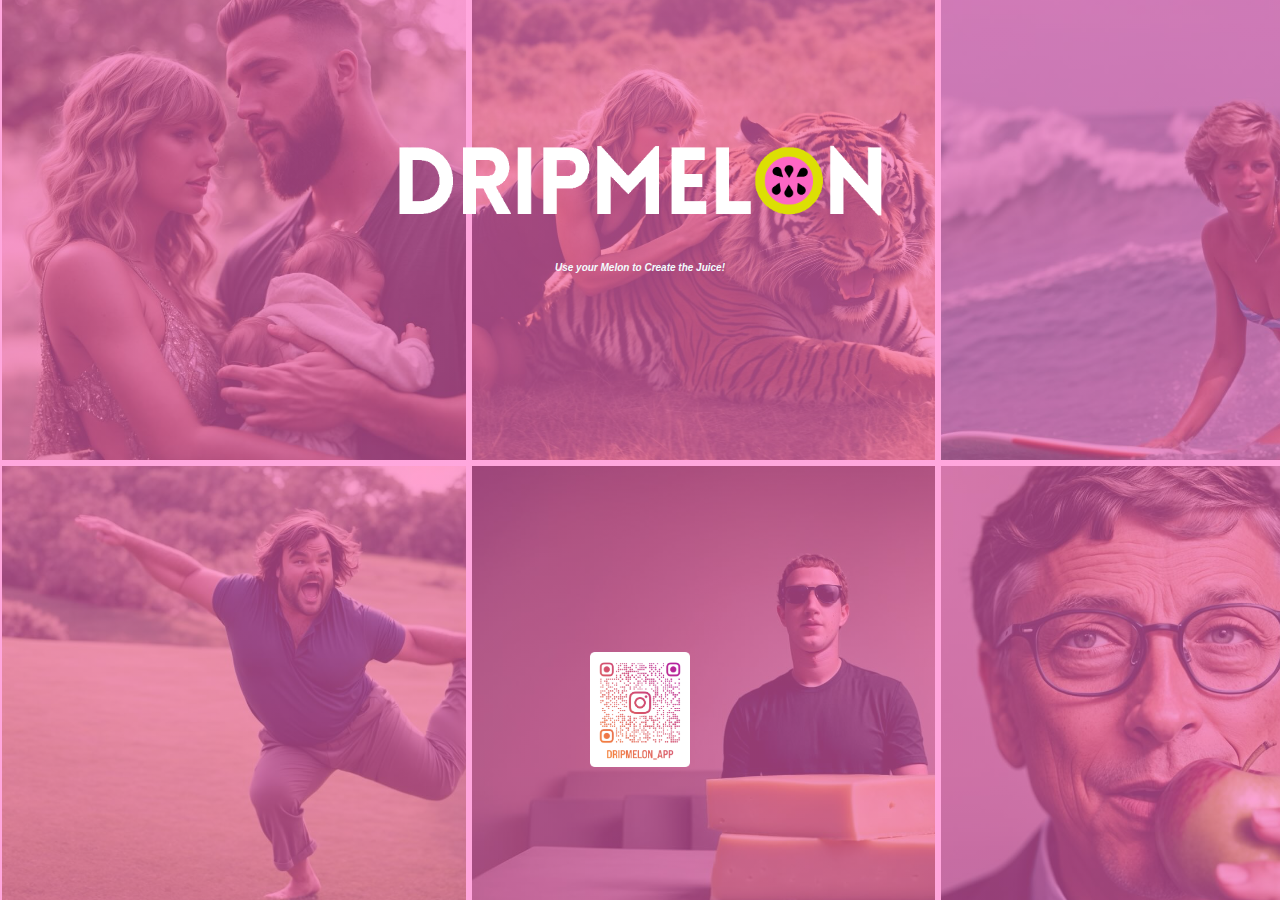
==== commit 2cadc040: "Update index.html" ====
--- a/index.html
+++ b/index.html
@@ -24,13 +24,13 @@
   <div class="page-div">
     <section><img src="images/dripmelon_logo.png" loading="lazy" width="500" sizes="(max-width: 767px) 80vw, 500px" alt="" srcset="images/dripmelon_logo.png 500w, images/dripmelon_logo.png 800w, images/dripmelon_logo.png 1080w, images/dripmelon_logo.png 1428w"></section>
      <section>
-      <h1 class="heading-7">Get a photo of your next creative thought Free!</h1>
+      <h1 class="heading-7">Use your Melon to Create the Juice!</h1>
     </section>
     <div data-w-id="6cc526d0-6c0d-f56f-c80d-2fbae7266ca6" style="opacity:0" class="generator-holder">
       <div wized-skeleton="1000" wized="inputHolder" class="api-module">
         <div data-w-id="9dbb53c0-0938-26ac-414f-e5ae3649c8be" style="opacity:0;-webkit-transform:translate3d(0, 90%, 0) scale3d(1, 1, 1) rotateX(0) rotateY(0) rotateZ(0) skew(0, 0);-moz-transform:translate3d(0, 90%, 0) scale3d(1, 1, 1) rotateX(0) rotateY(0) rotateZ(0) skew(0, 0);-ms-transform:translate3d(0, 90%, 0) scale3d(1, 1, 1) rotateX(0) rotateY(0) rotateZ(0) skew(0, 0);transform:translate3d(0, 90%, 0) scale3d(1, 1, 1) rotateX(0) rotateY(0) rotateZ(0) skew(0, 0)" class="api-form-holder w-form">
           <form id="email-form" name="email-form" data-name="Email Form" method="get" wized="apiForm" class="api-form" data-wf-page-id="65cc28b0e6009966024d9a3c" data-wf-element-id="9dbb53c0-0938-26ac-414f-e5ae3649c8bf">
-            <div class="w-layout-hflex prompt-holder"><input class="input-field w-input" wized="apiFieldInput" maxlength="256" name="field" data-name="Field" placeholder="Type a creative thought here..." type="text" id="field" required=""><button class="form-button" wized="apiRequestButton">
+            <div class="w-layout-hflex prompt-holder"><input class="input-field w-input" wized="apiFieldInput" maxlength="256" name="field" data-name="Field" placeholder="Describe a juicy photo.." type="text" id="field" required=""><button class="form-button" wized="apiRequestButton">
                 <h6 class="heading-3">Generate</h6>
                 <div wized-cloak="" wized="preLoader" class="html-loader is-button w-embed"><svg xmlns="http://www.w3.org/2000/svg" width="24" height="24" viewbox="0 0 24 24">
                     <path fill="currentColor" d="M12,1A11,11,0,1,0,23,12,11,11,0,0,0,12,1Zm0,19a8,8,0,1,1,8-8A8,8,0,0,1,12,20Z" opacity=".25"></path>
@@ -43,10 +43,10 @@
               </button></div>
           </form>
           <div class="w-form-done">
-            <div>Thank you! Your submission has been received!</div>
+            <div>Thank you! Your juice has been received!</div>
           </div>
           <div class="w-form-fail">
-            <div>Oops! Something went wrong while submitting the form.</div>
+            <div>Oops! Something went wrong while submitting the juice.</div>
           </div>
         </div>
       </div>
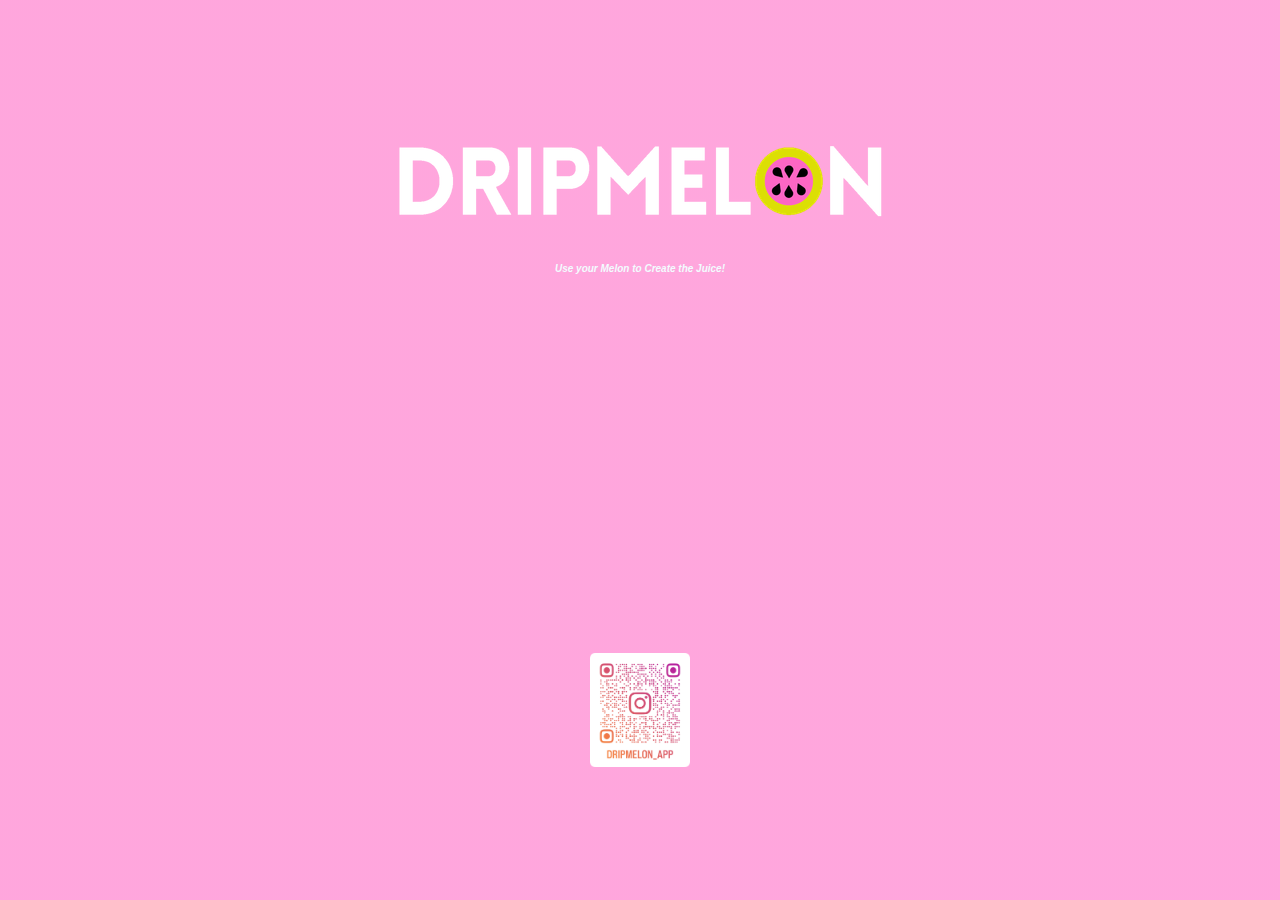
==== commit 6a237b88: "Update index.html" ====
--- a/index.html
+++ b/index.html
@@ -1,9 +1,9 @@
 <!DOCTYPE html><!--  This site was created in Webflow. https://www.webflow.com  -->
-<!--  Last Published: Thu Feb 29 2024 08:12:15 GMT+0000 (Coordinated Universal Time)  -->
+<!--  Last Published: Thu Mar 28 2024 09:38:42 GMT+0000 (Coordinated Universal Time)  -->
 <html data-wf-page="65cc28b0e6009966024d9a3c" data-wf-site="65cc28b0e6009966024d99da">
 <head>
   <meta charset="utf-8">
-  <title>DripMelon - AI Image Generator</title>
+  <title>AI Image Generator</title>
   <meta content="width=device-width, initial-scale=1" name="viewport">
   <meta content="Webflow" name="generator">
   <link href="css/normalize.css" rel="stylesheet" type="text/css">
@@ -21,59 +21,63 @@
 </style>
 </head>
 <body class="color-body">
-  <div class="page-div">
-    <section><img src="images/dripmelon_logo.png" loading="lazy" width="500" sizes="(max-width: 767px) 80vw, 500px" alt="" srcset="images/dripmelon_logo.png 500w, images/dripmelon_logo.png 800w, images/dripmelon_logo.png 1080w, images/dripmelon_logo.png 1428w"></section>
-     <section>
-      <h1 class="heading-7">Use your Melon to Create the Juice!</h1>
-    </section>
-    <div data-w-id="6cc526d0-6c0d-f56f-c80d-2fbae7266ca6" style="opacity:0" class="generator-holder">
-      <div wized-skeleton="1000" wized="inputHolder" class="api-module">
-        <div data-w-id="9dbb53c0-0938-26ac-414f-e5ae3649c8be" style="opacity:0;-webkit-transform:translate3d(0, 90%, 0) scale3d(1, 1, 1) rotateX(0) rotateY(0) rotateZ(0) skew(0, 0);-moz-transform:translate3d(0, 90%, 0) scale3d(1, 1, 1) rotateX(0) rotateY(0) rotateZ(0) skew(0, 0);-ms-transform:translate3d(0, 90%, 0) scale3d(1, 1, 1) rotateX(0) rotateY(0) rotateZ(0) skew(0, 0);transform:translate3d(0, 90%, 0) scale3d(1, 1, 1) rotateX(0) rotateY(0) rotateZ(0) skew(0, 0)" class="api-form-holder w-form">
-          <form id="email-form" name="email-form" data-name="Email Form" method="get" wized="apiForm" class="api-form" data-wf-page-id="65cc28b0e6009966024d9a3c" data-wf-element-id="9dbb53c0-0938-26ac-414f-e5ae3649c8bf">
-            <div class="w-layout-hflex prompt-holder"><input class="input-field w-input" wized="apiFieldInput" maxlength="256" name="field" data-name="Field" placeholder="Describe a juicy photo.." type="text" id="field" required=""><button class="form-button" wized="apiRequestButton">
-                <h6 class="heading-3">Generate</h6>
-                <div wized-cloak="" wized="preLoader" class="html-loader is-button w-embed"><svg xmlns="http://www.w3.org/2000/svg" width="24" height="24" viewbox="0 0 24 24">
-                    <path fill="currentColor" d="M12,1A11,11,0,1,0,23,12,11,11,0,0,0,12,1Zm0,19a8,8,0,1,1,8-8A8,8,0,0,1,12,20Z" opacity=".25"></path>
-                    <path fill="currentColor" d="M10.72,19.9a8,8,0,0,1-6.5-9.79A7.77,7.77,0,0,1,10.4,4.16a8,8,0,0,1,9.49,6.52A1.54,1.54,0,0,0,21.38,12h.13a1.37,1.37,0,0,0,1.38-1.54,11,11,0,1,0-12.7,12.39A1.54,1.54,0,0,0,12,21.34h0A1.47,1.47,0,0,0,10.72,19.9Z"></path>
-                      <animatetransform attributename="transform" dur="0.75s" repeatcount="indefinite" type="rotate" values="0 12 12;360 12 12">
-                  </animatetransform></svg></div>
-                <div wized="generateIcon" class="icon-embed-xsmall w-embed"><svg xmlns="http://www.w3.org/2000/svg" xmlns:xlink="http://www.w3.org/1999/xlink" aria-hidden="true" role="img" class="iconify iconify--ic" width="100%" height="100%" preserveaspectratio="xMidYMid meet" viewbox="0 0 24 24">
-                    <path fill="currentColor" d="M11 13V3.59c0-.49-.63-.69-.91-.29l-6.54 9.41c-.23.33.01.79.41.79h6.54c.28 0 .5-.22.5-.5m9.99-.02C20.72 7.07 15.9 2.32 13.4 1.23c-.37-.16-.77.2-.67.59c.3 1.13.76 3.28.76 5.68c0 2.44-.49 4.39-.78 5.35c-.1.32.14.65.48.65h7.28c.29 0 .53-.24.52-.52M20.62 15H3.38c-.73 0-1.22.76-.92 1.42c.43.92 1.07 1.71 1.86 2.31c.38-.16.74-.38 1.06-.63c.35-.29.87-.29 1.23 0c.67.53 1.49.9 2.39.9c.9 0 1.72-.37 2.39-.91c.35-.28.87-.28 1.22 0c.67.54 1.49.91 2.39.91c.9 0 1.72-.37 2.39-.91c.35-.29.87-.28 1.23 0c.32.26.67.48 1.06.63c.79-.6 1.43-1.39 1.86-2.31c.3-.65-.19-1.41-.92-1.41M22 22c0-.55-.45-1-1-1c-.87 0-1.73-.24-2.53-.7a.954.954 0 0 0-.94 0c-1.59.9-3.47.9-5.06 0a.98.98 0 0 0-.94 0c-1.59.9-3.47.9-5.06 0a.98.98 0 0 0-.94 0c-.8.46-1.66.7-2.53.7c-.55 0-1 .45-1 1s.45 1 1 1c1.15 0 2.3-.31 3.33-.94c1.66 1.11 3.78 1.01 5.58.14a6.36 6.36 0 0 0 6.09.05c.95.5 1.97.75 3 .75c.55 0 1-.45 1-1"></path>
+  <div class="w-layout-vflex">
+    <div class="w-layout-vflex">
+      <div class="page-div">
+        <section><img src="images/dripmelon_logo.png" loading="lazy" width="500" sizes="(max-width: 479px) 100vw, 500px" alt="" srcset="images/dripmelon_logo-p-500.png 500w, images/dripmelon_logo-p-800.png 800w, images/dripmelon_logo-p-1080.png 1080w, images/dripmelon_logo.png 1428w"></section>
+        <section>
+          <h1 class="heading-7">Use your Melon to Create the Juice!</h1>
+        </section>
+        <div data-w-id="6cc526d0-6c0d-f56f-c80d-2fbae7266ca6" style="opacity:0" class="generator-holder">
+          <div wized-skeleton="1000" wized="inputHolder" class="api-module">
+            <div data-w-id="9dbb53c0-0938-26ac-414f-e5ae3649c8be" style="opacity:0;-webkit-transform:translate3d(0, 90%, 0) scale3d(1, 1, 1) rotateX(0) rotateY(0) rotateZ(0) skew(0, 0);-moz-transform:translate3d(0, 90%, 0) scale3d(1, 1, 1) rotateX(0) rotateY(0) rotateZ(0) skew(0, 0);-ms-transform:translate3d(0, 90%, 0) scale3d(1, 1, 1) rotateX(0) rotateY(0) rotateZ(0) skew(0, 0);transform:translate3d(0, 90%, 0) scale3d(1, 1, 1) rotateX(0) rotateY(0) rotateZ(0) skew(0, 0)" class="api-form-holder w-form">
+              <form id="email-form" name="email-form" data-name="Email Form" method="get" wized="apiForm" class="api-form" data-wf-page-id="65cc28b0e6009966024d9a3c" data-wf-element-id="9dbb53c0-0938-26ac-414f-e5ae3649c8bf">
+                <div class="w-layout-hflex prompt-holder"><input class="input-field w-input" wized="apiFieldInput" maxlength="256" name="field" data-name="Field" placeholder="Type your imagination here..." type="text" id="field" required=""><button class="form-button" wized="apiRequestButton">
+                    <h6 class="heading-3">Generate</h6>
+                    <div wized-cloak="" wized="preLoader" class="html-loader is-button w-embed"><svg xmlns="http://www.w3.org/2000/svg" width="24" height="24" viewbox="0 0 24 24">
+                        <path fill="currentColor" d="M12,1A11,11,0,1,0,23,12,11,11,0,0,0,12,1Zm0,19a8,8,0,1,1,8-8A8,8,0,0,1,12,20Z" opacity=".25"></path>
+                        <path fill="currentColor" d="M10.72,19.9a8,8,0,0,1-6.5-9.79A7.77,7.77,0,0,1,10.4,4.16a8,8,0,0,1,9.49,6.52A1.54,1.54,0,0,0,21.38,12h.13a1.37,1.37,0,0,0,1.38-1.54,11,11,0,1,0-12.7,12.39A1.54,1.54,0,0,0,12,21.34h0A1.47,1.47,0,0,0,10.72,19.9Z"></path>
+                          <animatetransform attributename="transform" dur="0.75s" repeatcount="indefinite" type="rotate" values="0 12 12;360 12 12">
+                      </animatetransform></svg></div>
+                    <div wized="generateIcon" class="icon-embed-xsmall w-embed"><svg xmlns="http://www.w3.org/2000/svg" xmlns:xlink="http://www.w3.org/1999/xlink" aria-hidden="true" role="img" class="iconify iconify--ic" width="100%" height="100%" preserveaspectratio="xMidYMid meet" viewbox="0 0 24 24">
+                        <path fill="currentColor" d="M11 13V3.59c0-.49-.63-.69-.91-.29l-6.54 9.41c-.23.33.01.79.41.79h6.54c.28 0 .5-.22.5-.5m9.99-.02C20.72 7.07 15.9 2.32 13.4 1.23c-.37-.16-.77.2-.67.59c.3 1.13.76 3.28.76 5.68c0 2.44-.49 4.39-.78 5.35c-.1.32.14.65.48.65h7.28c.29 0 .53-.24.52-.52M20.62 15H3.38c-.73 0-1.22.76-.92 1.42c.43.92 1.07 1.71 1.86 2.31c.38-.16.74-.38 1.06-.63c.35-.29.87-.29 1.23 0c.67.53 1.49.9 2.39.9c.9 0 1.72-.37 2.39-.91c.35-.28.87-.28 1.22 0c.67.54 1.49.91 2.39.91c.9 0 1.72-.37 2.39-.91c.35-.29.87-.28 1.23 0c.32.26.67.48 1.06.63c.79-.6 1.43-1.39 1.86-2.31c.3-.65-.19-1.41-.92-1.41M22 22c0-.55-.45-1-1-1c-.87 0-1.73-.24-2.53-.7a.954.954 0 0 0-.94 0c-1.59.9-3.47.9-5.06 0a.98.98 0 0 0-.94 0c-1.59.9-3.47.9-5.06 0a.98.98 0 0 0-.94 0c-.8.46-1.66.7-2.53.7c-.55 0-1 .45-1 1s.45 1 1 1c1.15 0 2.3-.31 3.33-.94c1.66 1.11 3.78 1.01 5.58.14a6.36 6.36 0 0 0 6.09.05c.95.5 1.97.75 3 .75c.55 0 1-.45 1-1"></path>
+                      </svg></div>
+                  </button></div>
+              </form>
+              <div class="w-form-done">
+                <div>Thank you! Your juice has been received!</div>
+              </div>
+              <div class="w-form-fail">
+                <div>Oops! Something went wrong while submitting the juice.</div>
+              </div>
+            </div>
+          </div>
+          <div wized-cloak="" wized="loaderHolder" data-w-id="bf61b600-ef50-d800-9ddc-e455960ec0a0" style="opacity:0" class="loading-module">
+            <image class="gif" wized="gifLoader"></image>
+            <div class="linear-content-holder">
+              <h1 class="heading">Rendering</h1>
+              <div class="html-loader is-video w-embed"><svg xmlns="http://www.w3.org/2000/svg" width="32" height="32" viewbox="0 0 24 24">
+                  <path fill="currentColor" d="M12,1A11,11,0,1,0,23,12,11,11,0,0,0,12,1Zm0,19a8,8,0,1,1,8-8A8,8,0,0,1,12,20Z" opacity=".25"></path>
+                  <path fill="currentColor" d="M10.72,19.9a8,8,0,0,1-6.5-9.79A7.77,7.77,0,0,1,10.4,4.16a8,8,0,0,1,9.49,6.52A1.54,1.54,0,0,0,21.38,12h.13a1.37,1.37,0,0,0,1.38-1.54,11,11,0,1,0-12.7,12.39A1.54,1.54,0,0,0,12,21.34h0A1.47,1.47,0,0,0,10.72,19.9Z"></path>
+                    <animatetransform attributename="transform" dur="0.75s" repeatcount="indefinite" type="rotate" values="0 12 12;360 12 12">
+                </animatetransform></svg></div>
+            </div>
+          </div>
+          <div wized-cloak="" wized="responseHolder" data-w-id="9777ae42-50b6-68d2-49ec-4cbb244b5ac0" style="opacity:0" class="response-module">
+            <div class="setting-holder"><button class="button" wized="downloadResponse">
+                <div class="icon-embed-xsmall w-embed"><svg xmlns="http://www.w3.org/2000/svg" xmlns:xlink="http://www.w3.org/1999/xlink" aria-hidden="true" role="img" class="iconify iconify--ic" width="100%" height="100%" preserveaspectratio="xMidYMid meet" viewbox="0 0 24 24">
+                    <path fill="currentColor" d="M12 2C6.49 2 2 6.49 2 12s4.49 10 10 10s10-4.49 10-10S17.51 2 12 2m-1 8V6h2v4h3l-4 4l-4-4zm6 7H7v-2h10z"></path>
                   </svg></div>
-              </button></div>
-          </form>
-          <div class="w-form-done">
-            <div>Thank you! Your juice has been received!</div>
-          </div>
-          <div class="w-form-fail">
-            <div>Oops! Something went wrong while submitting the juice.</div>
+              </button><button class="button" wized="restartGeneration">
+                <div class="icon-embed-xsmall-2 w-embed"><svg xmlns="http://www.w3.org/2000/svg" xmlns:xlink="http://www.w3.org/1999/xlink" aria-hidden="true" role="img" class="iconify iconify--ic" width="100%" height="100%" preserveaspectratio="xMidYMid meet" viewbox="0 0 24 24">
+                    <path fill="currentColor" d="M12 18c-3.31 0-6-2.69-6-6c0-1.01.25-1.97.7-2.8L5.24 7.74A7.93 7.93 0 0 0 4 12c0 4.42 3.58 8 8 8v3l4-4l-4-4zm0-14V1L8 5l4 4V6c3.31 0 6 2.69 6 6c0 1.01-.25 1.97-.7 2.8l1.46 1.46A7.93 7.93 0 0 0 20 12c0-4.42-3.58-8-8-8"></path>
+                  </svg></div>
+              </button></div><img src="https://d3e54v103j8qbb.cloudfront.net/plugins/Basic/assets/placeholder.60f9b1840c.svg" loading="lazy" wized="apiResponse" alt="" class="response-image">
           </div>
         </div>
-      </div>
-      <div wized-cloak="" wized="loaderHolder" data-w-id="bf61b600-ef50-d800-9ddc-e455960ec0a0" style="opacity:0" class="loading-module">
-        <image class="gif" wized="gifLoader"></image>
-        <div class="linear-content-holder">
-          <h1 class="heading">Rendering</h1>
-          <div class="html-loader is-video w-embed"><svg xmlns="http://www.w3.org/2000/svg" width="32" height="32" viewbox="0 0 24 24">
-              <path fill="currentColor" d="M12,1A11,11,0,1,0,23,12,11,11,0,0,0,12,1Zm0,19a8,8,0,1,1,8-8A8,8,0,0,1,12,20Z" opacity=".25"></path>
-              <path fill="currentColor" d="M10.72,19.9a8,8,0,0,1-6.5-9.79A7.77,7.77,0,0,1,10.4,4.16a8,8,0,0,1,9.49,6.52A1.54,1.54,0,0,0,21.38,12h.13a1.37,1.37,0,0,0,1.38-1.54,11,11,0,1,0-12.7,12.39A1.54,1.54,0,0,0,12,21.34h0A1.47,1.47,0,0,0,10.72,19.9Z"></path>
-                <animatetransform attributename="transform" dur="0.75s" repeatcount="indefinite" type="rotate" values="0 12 12;360 12 12">
-            </animatetransform></svg></div>
-        </div>
-      </div>
-      <div wized-cloak="" wized="responseHolder" data-w-id="9777ae42-50b6-68d2-49ec-4cbb244b5ac0" style="opacity:0" class="response-module">
-        <div class="setting-holder"><button class="button" wized="downloadResponse">
-            <div class="icon-embed-xsmall w-embed"><svg xmlns="http://www.w3.org/2000/svg" xmlns:xlink="http://www.w3.org/1999/xlink" aria-hidden="true" role="img" class="iconify iconify--ic" width="100%" height="100%" preserveaspectratio="xMidYMid meet" viewbox="0 0 24 24">
-                <path fill="currentColor" d="M12 2C6.49 2 2 6.49 2 12s4.49 10 10 10s10-4.49 10-10S17.51 2 12 2m-1 8V6h2v4h3l-4 4l-4-4zm6 7H7v-2h10z"></path>
-              </svg></div>
-          </button><button class="button" wized="restartGeneration">
-            <div class="icon-embed-xsmall-2 w-embed"><svg xmlns="http://www.w3.org/2000/svg" xmlns:xlink="http://www.w3.org/1999/xlink" aria-hidden="true" role="img" class="iconify iconify--ic" width="100%" height="100%" preserveaspectratio="xMidYMid meet" viewbox="0 0 24 24">
-                <path fill="currentColor" d="M12 18c-3.31 0-6-2.69-6-6c0-1.01.25-1.97.7-2.8L5.24 7.74A7.93 7.93 0 0 0 4 12c0 4.42 3.58 8 8 8v3l4-4l-4-4zm0-14V1L8 5l4 4V6c3.31 0 6 2.69 6 6c0 1.01-.25 1.97-.7 2.8l1.46 1.46A7.93 7.93 0 0 0 20 12c0-4.42-3.58-8-8-8"></path>
-              </svg></div>
-          </button></div><img src="https://d3e54v103j8qbb.cloudfront.net/plugins/Basic/assets/placeholder.60f9b1840c.svg" loading="lazy" wized="apiResponse" alt="" class="response-image">
+        <section><img src="images/dripmelon_app_qr.png" loading="lazy" width="100" sizes="100px" alt="" srcset="images/dripmelon_app_qr-p-500.png 500w, images/dripmelon_app_qr-p-800.png 800w, images/dripmelon_app_qr-p-1080.png 1080w, images/dripmelon_app_qr-p-1600.png 1600w, images/dripmelon_app_qr-p-2000.png 2000w, images/dripmelon_app_qr.png 2350w"></section>
       </div>
     </div>
-    <section><img src="images/dripmelon_app_qr.png" loading="lazy" width="100" sizes="100px" alt="" srcset="images/dripmelon_app_qr.png 500w, images/dripmelon_app_qr.png 800w, images/dripmelon_app_qr.png 1080w, images/dripmelon_app_qr.png 1600w, images/dripmelon_app_qr.png 2000w, images/dripmelon_app_qr.png 2350w"></section>
   </div>
   <a data-w-id="841c924f-de53-d60a-5de9-aef9f1057d2a" style="opacity:0" href="https://www.youtube.com/@WizedDev" target="_blank" class="powered-badge w-inline-block">
     <div class="html-embed is-wized w-embed"><svg xmlns="http://www.w3.org/2000/svg" viewbox="0 0 118.2266 33.7529" fill="CurrentColor" height="100%">
@@ -89,7 +93,7 @@
       </svg></div>
     <h1 class="heading-4">X</h1>
     <div class="html-embed is-webflow w-embed"><svg width="7.5rem" height="auto" viewbox="0 0 108 19" fill="none" xmlns="http://www.w3.org/2000/svg">
-        <title>DripMelon</title>
+        <title>Webflow</title>
         <path fill-rule="evenodd" clip-rule="evenodd" d="M28.8562 0.5L19.6486 18.5H11L14.8534 11.04H14.6805C11.5015 15.1668 6.7583 17.8835 0 18.5V11.1433C0 11.1433 4.32345 10.8879 6.86508 8.21575H0V0.500142H7.71561V6.84612L7.88878 6.84541L11.0417 0.500142H16.8768V6.80588L17.0499 6.8056L20.3211 0.5H28.8562Z" fill="currentColor"></path>
         <path d="M79.0662 16.5132H81.5511V2.25H79.0662V16.5132Z" fill="currentColor"></path>
         <path fill-rule="evenodd" clip-rule="evenodd" d="M65.3675 16.3675C65.9075 16.592 66.4567 16.7043 67.015 16.7043C67.9373 16.7043 68.7626 16.4798 69.4908 16.0307C70.2189 15.5817 70.7833 14.9628 71.1838 14.1739C71.5843 13.379 71.7845 12.4778 71.7845 11.4705C71.7845 10.4632 71.5782 9.56211 71.1656 8.76718C70.7529 7.97226 70.1795 7.35634 69.4452 6.91943C68.711 6.47646 67.8766 6.25801 66.9421 6.26407C66.3475 6.26407 65.7771 6.37937 65.2309 6.60996C64.6848 6.84055 64.2297 7.16823 63.8656 7.593C63.8375 7.62534 63.8102 7.658 63.7837 7.69099V2.2591H61.2897V16.5132H63.7655L63.7605 15.1816C63.8245 15.2601 63.893 15.3368 63.9657 15.4118C64.3601 15.8184 64.8274 16.1369 65.3675 16.3675ZM67.9161 14.0647C67.5095 14.3135 67.0453 14.4379 66.5234 14.4379C66.0076 14.4379 65.5343 14.3104 65.1035 14.0556C64.6726 13.7946 64.3298 13.4397 64.0749 12.9906C63.8261 12.5416 63.7017 12.0318 63.7017 11.4614C63.6957 10.891 63.817 10.3813 64.0658 9.93227C64.3207 9.47716 64.6635 9.1252 65.0944 8.87641C65.5252 8.62155 66.0016 8.49715 66.5234 8.50322C67.0453 8.49715 67.5095 8.61851 67.9161 8.86731C68.3287 9.11003 68.6442 9.45895 68.8627 9.91406C69.0872 10.3631 69.1995 10.8789 69.1995 11.4614C69.1995 12.044 69.0872 12.5598 68.8627 13.0088C68.6442 13.4579 68.3287 13.8098 67.9161 14.0647Z" fill="currentColor"></path>
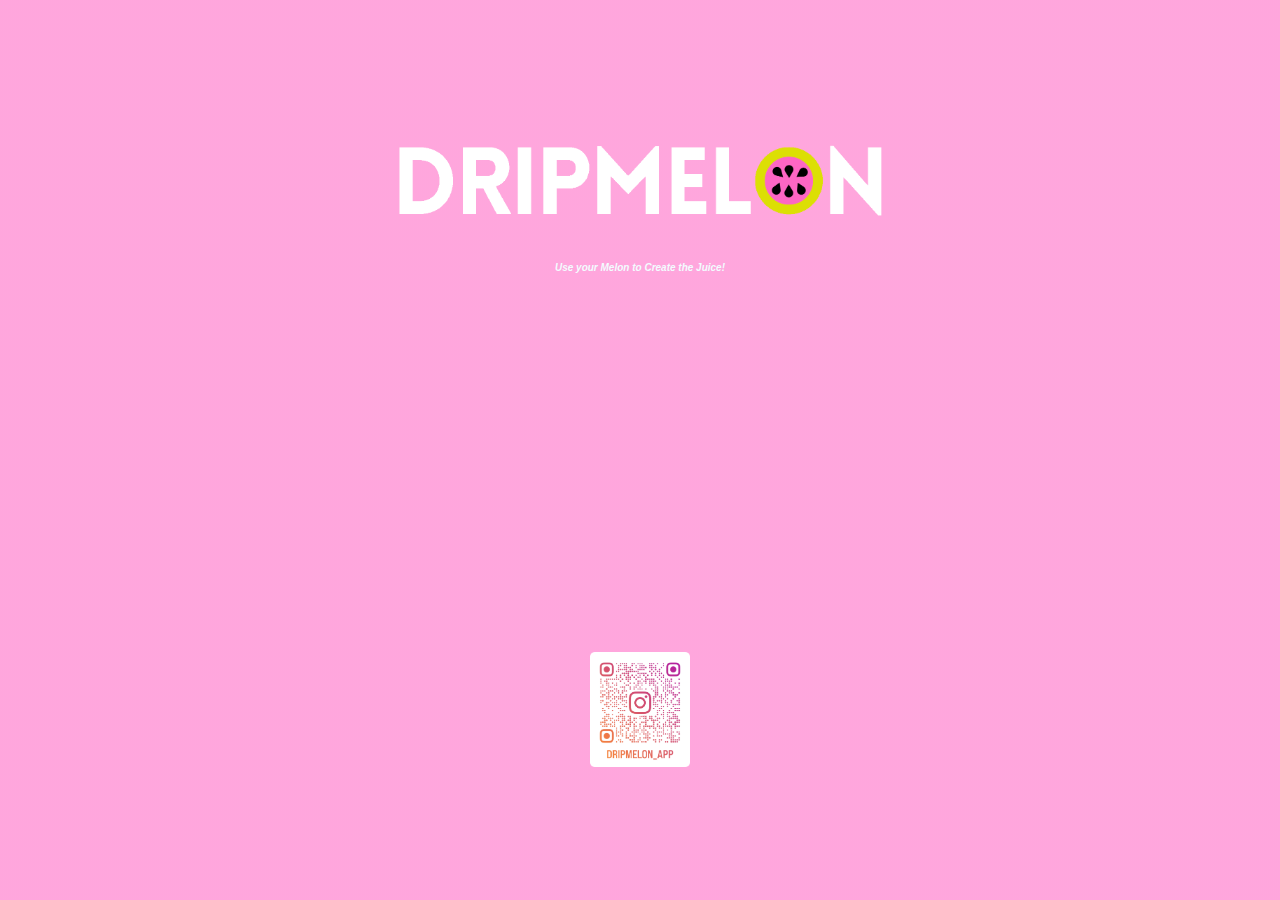
==== commit 8bef77e2: "Update index.html" ====
--- a/index.html
+++ b/index.html
@@ -1,9 +1,9 @@
 <!DOCTYPE html><!--  This site was created in Webflow. https://www.webflow.com  -->
-<!--  Last Published: Thu Mar 28 2024 09:38:42 GMT+0000 (Coordinated Universal Time)  -->
+<!--  Last Published: Thu Feb 29 2024 08:12:15 GMT+0000 (Coordinated Universal Time)  -->
 <html data-wf-page="65cc28b0e6009966024d9a3c" data-wf-site="65cc28b0e6009966024d99da">
 <head>
   <meta charset="utf-8">
-  <title>AI Image Generator</title>
+  <title>DripMelon - AI Image Generator</title>
   <meta content="width=device-width, initial-scale=1" name="viewport">
   <meta content="Webflow" name="generator">
   <link href="css/normalize.css" rel="stylesheet" type="text/css">
@@ -21,63 +21,59 @@
 </style>
 </head>
 <body class="color-body">
-  <div class="w-layout-vflex">
-    <div class="w-layout-vflex">
-      <div class="page-div">
-        <section><img src="images/dripmelon_logo.png" loading="lazy" width="500" sizes="(max-width: 479px) 100vw, 500px" alt="" srcset="images/dripmelon_logo-p-500.png 500w, images/dripmelon_logo-p-800.png 800w, images/dripmelon_logo-p-1080.png 1080w, images/dripmelon_logo.png 1428w"></section>
-        <section>
-          <h1 class="heading-7">Use your Melon to Create the Juice!</h1>
-        </section>
-        <div data-w-id="6cc526d0-6c0d-f56f-c80d-2fbae7266ca6" style="opacity:0" class="generator-holder">
-          <div wized-skeleton="1000" wized="inputHolder" class="api-module">
-            <div data-w-id="9dbb53c0-0938-26ac-414f-e5ae3649c8be" style="opacity:0;-webkit-transform:translate3d(0, 90%, 0) scale3d(1, 1, 1) rotateX(0) rotateY(0) rotateZ(0) skew(0, 0);-moz-transform:translate3d(0, 90%, 0) scale3d(1, 1, 1) rotateX(0) rotateY(0) rotateZ(0) skew(0, 0);-ms-transform:translate3d(0, 90%, 0) scale3d(1, 1, 1) rotateX(0) rotateY(0) rotateZ(0) skew(0, 0);transform:translate3d(0, 90%, 0) scale3d(1, 1, 1) rotateX(0) rotateY(0) rotateZ(0) skew(0, 0)" class="api-form-holder w-form">
-              <form id="email-form" name="email-form" data-name="Email Form" method="get" wized="apiForm" class="api-form" data-wf-page-id="65cc28b0e6009966024d9a3c" data-wf-element-id="9dbb53c0-0938-26ac-414f-e5ae3649c8bf">
-                <div class="w-layout-hflex prompt-holder"><input class="input-field w-input" wized="apiFieldInput" maxlength="256" name="field" data-name="Field" placeholder="Type your imagination here..." type="text" id="field" required=""><button class="form-button" wized="apiRequestButton">
-                    <h6 class="heading-3">Generate</h6>
-                    <div wized-cloak="" wized="preLoader" class="html-loader is-button w-embed"><svg xmlns="http://www.w3.org/2000/svg" width="24" height="24" viewbox="0 0 24 24">
-                        <path fill="currentColor" d="M12,1A11,11,0,1,0,23,12,11,11,0,0,0,12,1Zm0,19a8,8,0,1,1,8-8A8,8,0,0,1,12,20Z" opacity=".25"></path>
-                        <path fill="currentColor" d="M10.72,19.9a8,8,0,0,1-6.5-9.79A7.77,7.77,0,0,1,10.4,4.16a8,8,0,0,1,9.49,6.52A1.54,1.54,0,0,0,21.38,12h.13a1.37,1.37,0,0,0,1.38-1.54,11,11,0,1,0-12.7,12.39A1.54,1.54,0,0,0,12,21.34h0A1.47,1.47,0,0,0,10.72,19.9Z"></path>
-                          <animatetransform attributename="transform" dur="0.75s" repeatcount="indefinite" type="rotate" values="0 12 12;360 12 12">
-                      </animatetransform></svg></div>
-                    <div wized="generateIcon" class="icon-embed-xsmall w-embed"><svg xmlns="http://www.w3.org/2000/svg" xmlns:xlink="http://www.w3.org/1999/xlink" aria-hidden="true" role="img" class="iconify iconify--ic" width="100%" height="100%" preserveaspectratio="xMidYMid meet" viewbox="0 0 24 24">
-                        <path fill="currentColor" d="M11 13V3.59c0-.49-.63-.69-.91-.29l-6.54 9.41c-.23.33.01.79.41.79h6.54c.28 0 .5-.22.5-.5m9.99-.02C20.72 7.07 15.9 2.32 13.4 1.23c-.37-.16-.77.2-.67.59c.3 1.13.76 3.28.76 5.68c0 2.44-.49 4.39-.78 5.35c-.1.32.14.65.48.65h7.28c.29 0 .53-.24.52-.52M20.62 15H3.38c-.73 0-1.22.76-.92 1.42c.43.92 1.07 1.71 1.86 2.31c.38-.16.74-.38 1.06-.63c.35-.29.87-.29 1.23 0c.67.53 1.49.9 2.39.9c.9 0 1.72-.37 2.39-.91c.35-.28.87-.28 1.22 0c.67.54 1.49.91 2.39.91c.9 0 1.72-.37 2.39-.91c.35-.29.87-.28 1.23 0c.32.26.67.48 1.06.63c.79-.6 1.43-1.39 1.86-2.31c.3-.65-.19-1.41-.92-1.41M22 22c0-.55-.45-1-1-1c-.87 0-1.73-.24-2.53-.7a.954.954 0 0 0-.94 0c-1.59.9-3.47.9-5.06 0a.98.98 0 0 0-.94 0c-1.59.9-3.47.9-5.06 0a.98.98 0 0 0-.94 0c-.8.46-1.66.7-2.53.7c-.55 0-1 .45-1 1s.45 1 1 1c1.15 0 2.3-.31 3.33-.94c1.66 1.11 3.78 1.01 5.58.14a6.36 6.36 0 0 0 6.09.05c.95.5 1.97.75 3 .75c.55 0 1-.45 1-1"></path>
-                      </svg></div>
-                  </button></div>
-              </form>
-              <div class="w-form-done">
-                <div>Thank you! Your juice has been received!</div>
-              </div>
-              <div class="w-form-fail">
-                <div>Oops! Something went wrong while submitting the juice.</div>
-              </div>
-            </div>
+  <div class="page-div">
+    <section><img src="images/dripmelon_logo.png" loading="lazy" width="500" sizes="(max-width: 767px) 80vw, 500px" alt="" srcset="images/dripmelon_logo.png 500w, images/dripmelon_logo.png 800w, images/dripmelon_logo.png 1080w, images/dripmelon_logo.png 1428w"></section>
+     <section>
+      <h1 class="heading-7">Use your Melon to Create the Juice!</h1>
+    </section>
+    <div data-w-id="6cc526d0-6c0d-f56f-c80d-2fbae7266ca6" style="opacity:0" class="generator-holder">
+      <div wized-skeleton="1000" wized="inputHolder" class="api-module">
+        <div data-w-id="9dbb53c0-0938-26ac-414f-e5ae3649c8be" style="opacity:0;-webkit-transform:translate3d(0, 90%, 0) scale3d(1, 1, 1) rotateX(0) rotateY(0) rotateZ(0) skew(0, 0);-moz-transform:translate3d(0, 90%, 0) scale3d(1, 1, 1) rotateX(0) rotateY(0) rotateZ(0) skew(0, 0);-ms-transform:translate3d(0, 90%, 0) scale3d(1, 1, 1) rotateX(0) rotateY(0) rotateZ(0) skew(0, 0);transform:translate3d(0, 90%, 0) scale3d(1, 1, 1) rotateX(0) rotateY(0) rotateZ(0) skew(0, 0)" class="api-form-holder w-form">
+          <form id="email-form" name="email-form" data-name="Email Form" method="get" wized="apiForm" class="api-form" data-wf-page-id="65cc28b0e6009966024d9a3c" data-wf-element-id="9dbb53c0-0938-26ac-414f-e5ae3649c8bf">
+            <div class="w-layout-hflex prompt-holder"><input class="input-field w-input" wized="apiFieldInput" maxlength="256" name="field" data-name="Field" placeholder="Describe a juicy photo.." type="text" id="field" required=""><button class="form-button" wized="apiRequestButton">
+                <h6 class="heading-3">Generate</h6>
+                <div wized-cloak="" wized="preLoader" class="html-loader is-button w-embed"><svg xmlns="http://www.w3.org/2000/svg" width="24" height="24" viewbox="0 0 24 24">
+                    <path fill="currentColor" d="M12,1A11,11,0,1,0,23,12,11,11,0,0,0,12,1Zm0,19a8,8,0,1,1,8-8A8,8,0,0,1,12,20Z" opacity=".25"></path>
+                    <path fill="currentColor" d="M10.72,19.9a8,8,0,0,1-6.5-9.79A7.77,7.77,0,0,1,10.4,4.16a8,8,0,0,1,9.49,6.52A1.54,1.54,0,0,0,21.38,12h.13a1.37,1.37,0,0,0,1.38-1.54,11,11,0,1,0-12.7,12.39A1.54,1.54,0,0,0,12,21.34h0A1.47,1.47,0,0,0,10.72,19.9Z"></path>
+                      <animatetransform attributename="transform" dur="0.75s" repeatcount="indefinite" type="rotate" values="0 12 12;360 12 12">
+                  </animatetransform></svg></div>
+                <div wized="generateIcon" class="icon-embed-xsmall w-embed"><svg xmlns="http://www.w3.org/2000/svg" xmlns:xlink="http://www.w3.org/1999/xlink" aria-hidden="true" role="img" class="iconify iconify--ic" width="100%" height="100%" preserveaspectratio="xMidYMid meet" viewbox="0 0 24 24">
+                    <path fill="currentColor" d="M11 13V3.59c0-.49-.63-.69-.91-.29l-6.54 9.41c-.23.33.01.79.41.79h6.54c.28 0 .5-.22.5-.5m9.99-.02C20.72 7.07 15.9 2.32 13.4 1.23c-.37-.16-.77.2-.67.59c.3 1.13.76 3.28.76 5.68c0 2.44-.49 4.39-.78 5.35c-.1.32.14.65.48.65h7.28c.29 0 .53-.24.52-.52M20.62 15H3.38c-.73 0-1.22.76-.92 1.42c.43.92 1.07 1.71 1.86 2.31c.38-.16.74-.38 1.06-.63c.35-.29.87-.29 1.23 0c.67.53 1.49.9 2.39.9c.9 0 1.72-.37 2.39-.91c.35-.28.87-.28 1.22 0c.67.54 1.49.91 2.39.91c.9 0 1.72-.37 2.39-.91c.35-.29.87-.28 1.23 0c.32.26.67.48 1.06.63c.79-.6 1.43-1.39 1.86-2.31c.3-.65-.19-1.41-.92-1.41M22 22c0-.55-.45-1-1-1c-.87 0-1.73-.24-2.53-.7a.954.954 0 0 0-.94 0c-1.59.9-3.47.9-5.06 0a.98.98 0 0 0-.94 0c-1.59.9-3.47.9-5.06 0a.98.98 0 0 0-.94 0c-.8.46-1.66.7-2.53.7c-.55 0-1 .45-1 1s.45 1 1 1c1.15 0 2.3-.31 3.33-.94c1.66 1.11 3.78 1.01 5.58.14a6.36 6.36 0 0 0 6.09.05c.95.5 1.97.75 3 .75c.55 0 1-.45 1-1"></path>
+                  </svg></div>
+              </button></div>
+          </form>
+          <div class="w-form-done">
+            <div>Thank you! Your juice has been received!</div>
           </div>
-          <div wized-cloak="" wized="loaderHolder" data-w-id="bf61b600-ef50-d800-9ddc-e455960ec0a0" style="opacity:0" class="loading-module">
-            <image class="gif" wized="gifLoader"></image>
-            <div class="linear-content-holder">
-              <h1 class="heading">Rendering</h1>
-              <div class="html-loader is-video w-embed"><svg xmlns="http://www.w3.org/2000/svg" width="32" height="32" viewbox="0 0 24 24">
-                  <path fill="currentColor" d="M12,1A11,11,0,1,0,23,12,11,11,0,0,0,12,1Zm0,19a8,8,0,1,1,8-8A8,8,0,0,1,12,20Z" opacity=".25"></path>
-                  <path fill="currentColor" d="M10.72,19.9a8,8,0,0,1-6.5-9.79A7.77,7.77,0,0,1,10.4,4.16a8,8,0,0,1,9.49,6.52A1.54,1.54,0,0,0,21.38,12h.13a1.37,1.37,0,0,0,1.38-1.54,11,11,0,1,0-12.7,12.39A1.54,1.54,0,0,0,12,21.34h0A1.47,1.47,0,0,0,10.72,19.9Z"></path>
-                    <animatetransform attributename="transform" dur="0.75s" repeatcount="indefinite" type="rotate" values="0 12 12;360 12 12">
-                </animatetransform></svg></div>
-            </div>
-          </div>
-          <div wized-cloak="" wized="responseHolder" data-w-id="9777ae42-50b6-68d2-49ec-4cbb244b5ac0" style="opacity:0" class="response-module">
-            <div class="setting-holder"><button class="button" wized="downloadResponse">
-                <div class="icon-embed-xsmall w-embed"><svg xmlns="http://www.w3.org/2000/svg" xmlns:xlink="http://www.w3.org/1999/xlink" aria-hidden="true" role="img" class="iconify iconify--ic" width="100%" height="100%" preserveaspectratio="xMidYMid meet" viewbox="0 0 24 24">
-                    <path fill="currentColor" d="M12 2C6.49 2 2 6.49 2 12s4.49 10 10 10s10-4.49 10-10S17.51 2 12 2m-1 8V6h2v4h3l-4 4l-4-4zm6 7H7v-2h10z"></path>
-                  </svg></div>
-              </button><button class="button" wized="restartGeneration">
-                <div class="icon-embed-xsmall-2 w-embed"><svg xmlns="http://www.w3.org/2000/svg" xmlns:xlink="http://www.w3.org/1999/xlink" aria-hidden="true" role="img" class="iconify iconify--ic" width="100%" height="100%" preserveaspectratio="xMidYMid meet" viewbox="0 0 24 24">
-                    <path fill="currentColor" d="M12 18c-3.31 0-6-2.69-6-6c0-1.01.25-1.97.7-2.8L5.24 7.74A7.93 7.93 0 0 0 4 12c0 4.42 3.58 8 8 8v3l4-4l-4-4zm0-14V1L8 5l4 4V6c3.31 0 6 2.69 6 6c0 1.01-.25 1.97-.7 2.8l1.46 1.46A7.93 7.93 0 0 0 20 12c0-4.42-3.58-8-8-8"></path>
-                  </svg></div>
-              </button></div><img src="https://d3e54v103j8qbb.cloudfront.net/plugins/Basic/assets/placeholder.60f9b1840c.svg" loading="lazy" wized="apiResponse" alt="" class="response-image">
+          <div class="w-form-fail">
+            <div>Oops! Something went wrong while submitting the juice.</div>
           </div>
         </div>
-        <section><img src="images/dripmelon_app_qr.png" loading="lazy" width="100" sizes="100px" alt="" srcset="images/dripmelon_app_qr-p-500.png 500w, images/dripmelon_app_qr-p-800.png 800w, images/dripmelon_app_qr-p-1080.png 1080w, images/dripmelon_app_qr-p-1600.png 1600w, images/dripmelon_app_qr-p-2000.png 2000w, images/dripmelon_app_qr.png 2350w"></section>
+      </div>
+      <div wized-cloak="" wized="loaderHolder" data-w-id="bf61b600-ef50-d800-9ddc-e455960ec0a0" style="opacity:0" class="loading-module">
+        <image class="gif" wized="gifLoader"></image>
+        <div class="linear-content-holder">
+          <h1 class="heading">Rendering</h1>
+          <div class="html-loader is-video w-embed"><svg xmlns="http://www.w3.org/2000/svg" width="32" height="32" viewbox="0 0 24 24">
+              <path fill="currentColor" d="M12,1A11,11,0,1,0,23,12,11,11,0,0,0,12,1Zm0,19a8,8,0,1,1,8-8A8,8,0,0,1,12,20Z" opacity=".25"></path>
+              <path fill="currentColor" d="M10.72,19.9a8,8,0,0,1-6.5-9.79A7.77,7.77,0,0,1,10.4,4.16a8,8,0,0,1,9.49,6.52A1.54,1.54,0,0,0,21.38,12h.13a1.37,1.37,0,0,0,1.38-1.54,11,11,0,1,0-12.7,12.39A1.54,1.54,0,0,0,12,21.34h0A1.47,1.47,0,0,0,10.72,19.9Z"></path>
+                <animatetransform attributename="transform" dur="0.75s" repeatcount="indefinite" type="rotate" values="0 12 12;360 12 12">
+            </animatetransform></svg></div>
+        </div>
+      </div>
+      <div wized-cloak="" wized="responseHolder" data-w-id="9777ae42-50b6-68d2-49ec-4cbb244b5ac0" style="opacity:0" class="response-module">
+        <div class="setting-holder"><button class="button" wized="downloadResponse">
+            <div class="icon-embed-xsmall w-embed"><svg xmlns="http://www.w3.org/2000/svg" xmlns:xlink="http://www.w3.org/1999/xlink" aria-hidden="true" role="img" class="iconify iconify--ic" width="100%" height="100%" preserveaspectratio="xMidYMid meet" viewbox="0 0 24 24">
+                <path fill="currentColor" d="M12 2C6.49 2 2 6.49 2 12s4.49 10 10 10s10-4.49 10-10S17.51 2 12 2m-1 8V6h2v4h3l-4 4l-4-4zm6 7H7v-2h10z"></path>
+              </svg></div>
+          </button><button class="button" wized="restartGeneration">
+            <div class="icon-embed-xsmall-2 w-embed"><svg xmlns="http://www.w3.org/2000/svg" xmlns:xlink="http://www.w3.org/1999/xlink" aria-hidden="true" role="img" class="iconify iconify--ic" width="100%" height="100%" preserveaspectratio="xMidYMid meet" viewbox="0 0 24 24">
+                <path fill="currentColor" d="M12 18c-3.31 0-6-2.69-6-6c0-1.01.25-1.97.7-2.8L5.24 7.74A7.93 7.93 0 0 0 4 12c0 4.42 3.58 8 8 8v3l4-4l-4-4zm0-14V1L8 5l4 4V6c3.31 0 6 2.69 6 6c0 1.01-.25 1.97-.7 2.8l1.46 1.46A7.93 7.93 0 0 0 20 12c0-4.42-3.58-8-8-8"></path>
+              </svg></div>
+          </button></div><img src="https://d3e54v103j8qbb.cloudfront.net/plugins/Basic/assets/placeholder.60f9b1840c.svg" loading="lazy" wized="apiResponse" alt="" class="response-image">
       </div>
     </div>
+    <section><img src="images/dripmelon_app_qr.png" loading="lazy" width="100" sizes="100px" alt="" srcset="images/dripmelon_app_qr.png 500w, images/dripmelon_app_qr.png 800w, images/dripmelon_app_qr.png 1080w, images/dripmelon_app_qr.png 1600w, images/dripmelon_app_qr.png 2000w, images/dripmelon_app_qr.png 2350w"></section>
   </div>
   <a data-w-id="841c924f-de53-d60a-5de9-aef9f1057d2a" style="opacity:0" href="https://www.youtube.com/@WizedDev" target="_blank" class="powered-badge w-inline-block">
     <div class="html-embed is-wized w-embed"><svg xmlns="http://www.w3.org/2000/svg" viewbox="0 0 118.2266 33.7529" fill="CurrentColor" height="100%">
@@ -93,7 +89,7 @@
       </svg></div>
     <h1 class="heading-4">X</h1>
     <div class="html-embed is-webflow w-embed"><svg width="7.5rem" height="auto" viewbox="0 0 108 19" fill="none" xmlns="http://www.w3.org/2000/svg">
-        <title>Webflow</title>
+        <title>DripMelon</title>
         <path fill-rule="evenodd" clip-rule="evenodd" d="M28.8562 0.5L19.6486 18.5H11L14.8534 11.04H14.6805C11.5015 15.1668 6.7583 17.8835 0 18.5V11.1433C0 11.1433 4.32345 10.8879 6.86508 8.21575H0V0.500142H7.71561V6.84612L7.88878 6.84541L11.0417 0.500142H16.8768V6.80588L17.0499 6.8056L20.3211 0.5H28.8562Z" fill="currentColor"></path>
         <path d="M79.0662 16.5132H81.5511V2.25H79.0662V16.5132Z" fill="currentColor"></path>
         <path fill-rule="evenodd" clip-rule="evenodd" d="M65.3675 16.3675C65.9075 16.592 66.4567 16.7043 67.015 16.7043C67.9373 16.7043 68.7626 16.4798 69.4908 16.0307C70.2189 15.5817 70.7833 14.9628 71.1838 14.1739C71.5843 13.379 71.7845 12.4778 71.7845 11.4705C71.7845 10.4632 71.5782 9.56211 71.1656 8.76718C70.7529 7.97226 70.1795 7.35634 69.4452 6.91943C68.711 6.47646 67.8766 6.25801 66.9421 6.26407C66.3475 6.26407 65.7771 6.37937 65.2309 6.60996C64.6848 6.84055 64.2297 7.16823 63.8656 7.593C63.8375 7.62534 63.8102 7.658 63.7837 7.69099V2.2591H61.2897V16.5132H63.7655L63.7605 15.1816C63.8245 15.2601 63.893 15.3368 63.9657 15.4118C64.3601 15.8184 64.8274 16.1369 65.3675 16.3675ZM67.9161 14.0647C67.5095 14.3135 67.0453 14.4379 66.5234 14.4379C66.0076 14.4379 65.5343 14.3104 65.1035 14.0556C64.6726 13.7946 64.3298 13.4397 64.0749 12.9906C63.8261 12.5416 63.7017 12.0318 63.7017 11.4614C63.6957 10.891 63.817 10.3813 64.0658 9.93227C64.3207 9.47716 64.6635 9.1252 65.0944 8.87641C65.5252 8.62155 66.0016 8.49715 66.5234 8.50322C67.0453 8.49715 67.5095 8.61851 67.9161 8.86731C68.3287 9.11003 68.6442 9.45895 68.8627 9.91406C69.0872 10.3631 69.1995 10.8789 69.1995 11.4614C69.1995 12.044 69.0872 12.5598 68.8627 13.0088C68.6442 13.4579 68.3287 13.8098 67.9161 14.0647Z" fill="currentColor"></path>
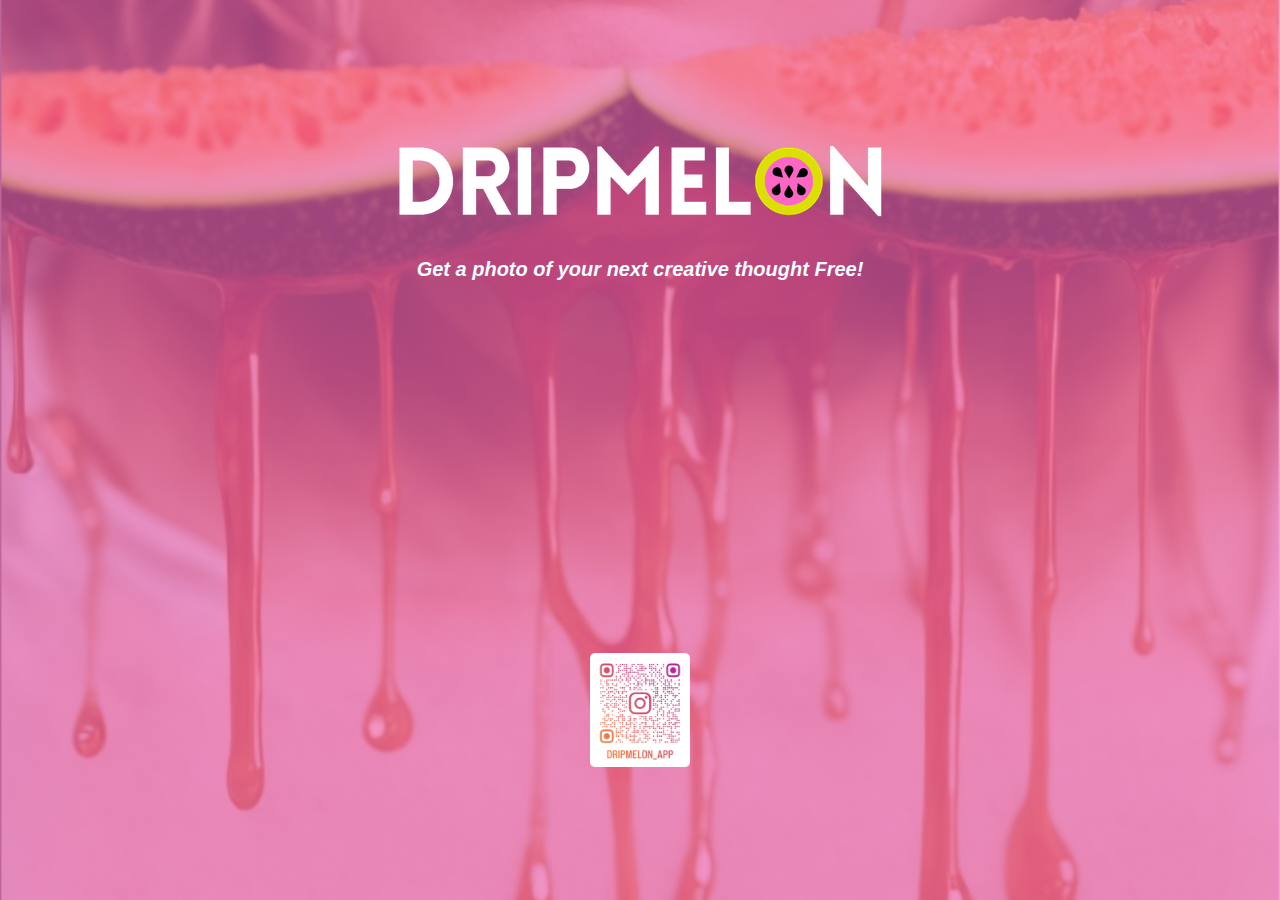
==== commit bb970b32: "Add files via upload" ====
--- a/index.html
+++ b/index.html
@@ -1,9 +1,9 @@
 <!DOCTYPE html><!--  This site was created in Webflow. https://www.webflow.com  -->
-<!--  Last Published: Thu Feb 29 2024 08:12:15 GMT+0000 (Coordinated Universal Time)  -->
+<!--  Last Published: Thu Mar 28 2024 09:38:42 GMT+0000 (Coordinated Universal Time)  -->
 <html data-wf-page="65cc28b0e6009966024d9a3c" data-wf-site="65cc28b0e6009966024d99da">
 <head>
   <meta charset="utf-8">
-  <title>DripMelon - AI Image Generator</title>
+  <title>AI Image Generator</title>
   <meta content="width=device-width, initial-scale=1" name="viewport">
   <meta content="Webflow" name="generator">
   <link href="css/normalize.css" rel="stylesheet" type="text/css">
@@ -21,59 +21,63 @@
 </style>
 </head>
 <body class="color-body">
-  <div class="page-div">
-    <section><img src="images/dripmelon_logo.png" loading="lazy" width="500" sizes="(max-width: 767px) 80vw, 500px" alt="" srcset="images/dripmelon_logo.png 500w, images/dripmelon_logo.png 800w, images/dripmelon_logo.png 1080w, images/dripmelon_logo.png 1428w"></section>
-     <section>
-      <h1 class="heading-7">Use your Melon to Create the Juice!</h1>
-    </section>
-    <div data-w-id="6cc526d0-6c0d-f56f-c80d-2fbae7266ca6" style="opacity:0" class="generator-holder">
-      <div wized-skeleton="1000" wized="inputHolder" class="api-module">
-        <div data-w-id="9dbb53c0-0938-26ac-414f-e5ae3649c8be" style="opacity:0;-webkit-transform:translate3d(0, 90%, 0) scale3d(1, 1, 1) rotateX(0) rotateY(0) rotateZ(0) skew(0, 0);-moz-transform:translate3d(0, 90%, 0) scale3d(1, 1, 1) rotateX(0) rotateY(0) rotateZ(0) skew(0, 0);-ms-transform:translate3d(0, 90%, 0) scale3d(1, 1, 1) rotateX(0) rotateY(0) rotateZ(0) skew(0, 0);transform:translate3d(0, 90%, 0) scale3d(1, 1, 1) rotateX(0) rotateY(0) rotateZ(0) skew(0, 0)" class="api-form-holder w-form">
-          <form id="email-form" name="email-form" data-name="Email Form" method="get" wized="apiForm" class="api-form" data-wf-page-id="65cc28b0e6009966024d9a3c" data-wf-element-id="9dbb53c0-0938-26ac-414f-e5ae3649c8bf">
-            <div class="w-layout-hflex prompt-holder"><input class="input-field w-input" wized="apiFieldInput" maxlength="256" name="field" data-name="Field" placeholder="Describe a juicy photo.." type="text" id="field" required=""><button class="form-button" wized="apiRequestButton">
-                <h6 class="heading-3">Generate</h6>
-                <div wized-cloak="" wized="preLoader" class="html-loader is-button w-embed"><svg xmlns="http://www.w3.org/2000/svg" width="24" height="24" viewbox="0 0 24 24">
-                    <path fill="currentColor" d="M12,1A11,11,0,1,0,23,12,11,11,0,0,0,12,1Zm0,19a8,8,0,1,1,8-8A8,8,0,0,1,12,20Z" opacity=".25"></path>
-                    <path fill="currentColor" d="M10.72,19.9a8,8,0,0,1-6.5-9.79A7.77,7.77,0,0,1,10.4,4.16a8,8,0,0,1,9.49,6.52A1.54,1.54,0,0,0,21.38,12h.13a1.37,1.37,0,0,0,1.38-1.54,11,11,0,1,0-12.7,12.39A1.54,1.54,0,0,0,12,21.34h0A1.47,1.47,0,0,0,10.72,19.9Z"></path>
-                      <animatetransform attributename="transform" dur="0.75s" repeatcount="indefinite" type="rotate" values="0 12 12;360 12 12">
-                  </animatetransform></svg></div>
-                <div wized="generateIcon" class="icon-embed-xsmall w-embed"><svg xmlns="http://www.w3.org/2000/svg" xmlns:xlink="http://www.w3.org/1999/xlink" aria-hidden="true" role="img" class="iconify iconify--ic" width="100%" height="100%" preserveaspectratio="xMidYMid meet" viewbox="0 0 24 24">
-                    <path fill="currentColor" d="M11 13V3.59c0-.49-.63-.69-.91-.29l-6.54 9.41c-.23.33.01.79.41.79h6.54c.28 0 .5-.22.5-.5m9.99-.02C20.72 7.07 15.9 2.32 13.4 1.23c-.37-.16-.77.2-.67.59c.3 1.13.76 3.28.76 5.68c0 2.44-.49 4.39-.78 5.35c-.1.32.14.65.48.65h7.28c.29 0 .53-.24.52-.52M20.62 15H3.38c-.73 0-1.22.76-.92 1.42c.43.92 1.07 1.71 1.86 2.31c.38-.16.74-.38 1.06-.63c.35-.29.87-.29 1.23 0c.67.53 1.49.9 2.39.9c.9 0 1.72-.37 2.39-.91c.35-.28.87-.28 1.22 0c.67.54 1.49.91 2.39.91c.9 0 1.72-.37 2.39-.91c.35-.29.87-.28 1.23 0c.32.26.67.48 1.06.63c.79-.6 1.43-1.39 1.86-2.31c.3-.65-.19-1.41-.92-1.41M22 22c0-.55-.45-1-1-1c-.87 0-1.73-.24-2.53-.7a.954.954 0 0 0-.94 0c-1.59.9-3.47.9-5.06 0a.98.98 0 0 0-.94 0c-1.59.9-3.47.9-5.06 0a.98.98 0 0 0-.94 0c-.8.46-1.66.7-2.53.7c-.55 0-1 .45-1 1s.45 1 1 1c1.15 0 2.3-.31 3.33-.94c1.66 1.11 3.78 1.01 5.58.14a6.36 6.36 0 0 0 6.09.05c.95.5 1.97.75 3 .75c.55 0 1-.45 1-1"></path>
+  <div class="w-layout-vflex">
+    <div class="w-layout-vflex">
+      <div class="page-div">
+        <section><img src="images/dripmelon_logo.png" loading="lazy" width="500" sizes="(max-width: 479px) 100vw, 500px" alt="" srcset="images/dripmelon_logo-p-500.png 500w, images/dripmelon_logo-p-800.png 800w, images/dripmelon_logo-p-1080.png 1080w, images/dripmelon_logo.png 1428w"></section>
+        <section>
+          <h1 class="heading-7">Get a photo of your next creative thought Free!</h1>
+        </section>
+        <div data-w-id="6cc526d0-6c0d-f56f-c80d-2fbae7266ca6" style="opacity:0" class="generator-holder">
+          <div wized-skeleton="1000" wized="inputHolder" class="api-module">
+            <div data-w-id="9dbb53c0-0938-26ac-414f-e5ae3649c8be" style="opacity:0;-webkit-transform:translate3d(0, 90%, 0) scale3d(1, 1, 1) rotateX(0) rotateY(0) rotateZ(0) skew(0, 0);-moz-transform:translate3d(0, 90%, 0) scale3d(1, 1, 1) rotateX(0) rotateY(0) rotateZ(0) skew(0, 0);-ms-transform:translate3d(0, 90%, 0) scale3d(1, 1, 1) rotateX(0) rotateY(0) rotateZ(0) skew(0, 0);transform:translate3d(0, 90%, 0) scale3d(1, 1, 1) rotateX(0) rotateY(0) rotateZ(0) skew(0, 0)" class="api-form-holder w-form">
+              <form id="email-form" name="email-form" data-name="Email Form" method="get" wized="apiForm" class="api-form" data-wf-page-id="65cc28b0e6009966024d9a3c" data-wf-element-id="9dbb53c0-0938-26ac-414f-e5ae3649c8bf">
+                <div class="w-layout-hflex prompt-holder"><input class="input-field w-input" wized="apiFieldInput" maxlength="256" name="field" data-name="Field" placeholder="Type your imagination here..." type="text" id="field" required=""><button class="form-button" wized="apiRequestButton">
+                    <h6 class="heading-3">Generate</h6>
+                    <div wized-cloak="" wized="preLoader" class="html-loader is-button w-embed"><svg xmlns="http://www.w3.org/2000/svg" width="24" height="24" viewbox="0 0 24 24">
+                        <path fill="currentColor" d="M12,1A11,11,0,1,0,23,12,11,11,0,0,0,12,1Zm0,19a8,8,0,1,1,8-8A8,8,0,0,1,12,20Z" opacity=".25"></path>
+                        <path fill="currentColor" d="M10.72,19.9a8,8,0,0,1-6.5-9.79A7.77,7.77,0,0,1,10.4,4.16a8,8,0,0,1,9.49,6.52A1.54,1.54,0,0,0,21.38,12h.13a1.37,1.37,0,0,0,1.38-1.54,11,11,0,1,0-12.7,12.39A1.54,1.54,0,0,0,12,21.34h0A1.47,1.47,0,0,0,10.72,19.9Z"></path>
+                          <animatetransform attributename="transform" dur="0.75s" repeatcount="indefinite" type="rotate" values="0 12 12;360 12 12">
+                      </animatetransform></svg></div>
+                    <div wized="generateIcon" class="icon-embed-xsmall w-embed"><svg xmlns="http://www.w3.org/2000/svg" xmlns:xlink="http://www.w3.org/1999/xlink" aria-hidden="true" role="img" class="iconify iconify--ic" width="100%" height="100%" preserveaspectratio="xMidYMid meet" viewbox="0 0 24 24">
+                        <path fill="currentColor" d="M11 13V3.59c0-.49-.63-.69-.91-.29l-6.54 9.41c-.23.33.01.79.41.79h6.54c.28 0 .5-.22.5-.5m9.99-.02C20.72 7.07 15.9 2.32 13.4 1.23c-.37-.16-.77.2-.67.59c.3 1.13.76 3.28.76 5.68c0 2.44-.49 4.39-.78 5.35c-.1.32.14.65.48.65h7.28c.29 0 .53-.24.52-.52M20.62 15H3.38c-.73 0-1.22.76-.92 1.42c.43.92 1.07 1.71 1.86 2.31c.38-.16.74-.38 1.06-.63c.35-.29.87-.29 1.23 0c.67.53 1.49.9 2.39.9c.9 0 1.72-.37 2.39-.91c.35-.28.87-.28 1.22 0c.67.54 1.49.91 2.39.91c.9 0 1.72-.37 2.39-.91c.35-.29.87-.28 1.23 0c.32.26.67.48 1.06.63c.79-.6 1.43-1.39 1.86-2.31c.3-.65-.19-1.41-.92-1.41M22 22c0-.55-.45-1-1-1c-.87 0-1.73-.24-2.53-.7a.954.954 0 0 0-.94 0c-1.59.9-3.47.9-5.06 0a.98.98 0 0 0-.94 0c-1.59.9-3.47.9-5.06 0a.98.98 0 0 0-.94 0c-.8.46-1.66.7-2.53.7c-.55 0-1 .45-1 1s.45 1 1 1c1.15 0 2.3-.31 3.33-.94c1.66 1.11 3.78 1.01 5.58.14a6.36 6.36 0 0 0 6.09.05c.95.5 1.97.75 3 .75c.55 0 1-.45 1-1"></path>
+                      </svg></div>
+                  </button></div>
+              </form>
+              <div class="w-form-done">
+                <div>Thank you! Your submission has been received!</div>
+              </div>
+              <div class="w-form-fail">
+                <div>Oops! Something went wrong while submitting the form.</div>
+              </div>
+            </div>
+          </div>
+          <div wized-cloak="" wized="loaderHolder" data-w-id="bf61b600-ef50-d800-9ddc-e455960ec0a0" style="opacity:0" class="loading-module">
+            <image class="gif" wized="gifLoader"></image>
+            <div class="linear-content-holder">
+              <h1 class="heading">Rendering</h1>
+              <div class="html-loader is-video w-embed"><svg xmlns="http://www.w3.org/2000/svg" width="32" height="32" viewbox="0 0 24 24">
+                  <path fill="currentColor" d="M12,1A11,11,0,1,0,23,12,11,11,0,0,0,12,1Zm0,19a8,8,0,1,1,8-8A8,8,0,0,1,12,20Z" opacity=".25"></path>
+                  <path fill="currentColor" d="M10.72,19.9a8,8,0,0,1-6.5-9.79A7.77,7.77,0,0,1,10.4,4.16a8,8,0,0,1,9.49,6.52A1.54,1.54,0,0,0,21.38,12h.13a1.37,1.37,0,0,0,1.38-1.54,11,11,0,1,0-12.7,12.39A1.54,1.54,0,0,0,12,21.34h0A1.47,1.47,0,0,0,10.72,19.9Z"></path>
+                    <animatetransform attributename="transform" dur="0.75s" repeatcount="indefinite" type="rotate" values="0 12 12;360 12 12">
+                </animatetransform></svg></div>
+            </div>
+          </div>
+          <div wized-cloak="" wized="responseHolder" data-w-id="9777ae42-50b6-68d2-49ec-4cbb244b5ac0" style="opacity:0" class="response-module">
+            <div class="setting-holder"><button class="button" wized="downloadResponse">
+                <div class="icon-embed-xsmall w-embed"><svg xmlns="http://www.w3.org/2000/svg" xmlns:xlink="http://www.w3.org/1999/xlink" aria-hidden="true" role="img" class="iconify iconify--ic" width="100%" height="100%" preserveaspectratio="xMidYMid meet" viewbox="0 0 24 24">
+                    <path fill="currentColor" d="M12 2C6.49 2 2 6.49 2 12s4.49 10 10 10s10-4.49 10-10S17.51 2 12 2m-1 8V6h2v4h3l-4 4l-4-4zm6 7H7v-2h10z"></path>
                   </svg></div>
-              </button></div>
-          </form>
-          <div class="w-form-done">
-            <div>Thank you! Your juice has been received!</div>
-          </div>
-          <div class="w-form-fail">
-            <div>Oops! Something went wrong while submitting the juice.</div>
+              </button><button class="button" wized="restartGeneration">
+                <div class="icon-embed-xsmall-2 w-embed"><svg xmlns="http://www.w3.org/2000/svg" xmlns:xlink="http://www.w3.org/1999/xlink" aria-hidden="true" role="img" class="iconify iconify--ic" width="100%" height="100%" preserveaspectratio="xMidYMid meet" viewbox="0 0 24 24">
+                    <path fill="currentColor" d="M12 18c-3.31 0-6-2.69-6-6c0-1.01.25-1.97.7-2.8L5.24 7.74A7.93 7.93 0 0 0 4 12c0 4.42 3.58 8 8 8v3l4-4l-4-4zm0-14V1L8 5l4 4V6c3.31 0 6 2.69 6 6c0 1.01-.25 1.97-.7 2.8l1.46 1.46A7.93 7.93 0 0 0 20 12c0-4.42-3.58-8-8-8"></path>
+                  </svg></div>
+              </button></div><img src="https://d3e54v103j8qbb.cloudfront.net/plugins/Basic/assets/placeholder.60f9b1840c.svg" loading="lazy" wized="apiResponse" alt="" class="response-image">
           </div>
         </div>
-      </div>
-      <div wized-cloak="" wized="loaderHolder" data-w-id="bf61b600-ef50-d800-9ddc-e455960ec0a0" style="opacity:0" class="loading-module">
-        <image class="gif" wized="gifLoader"></image>
-        <div class="linear-content-holder">
-          <h1 class="heading">Rendering</h1>
-          <div class="html-loader is-video w-embed"><svg xmlns="http://www.w3.org/2000/svg" width="32" height="32" viewbox="0 0 24 24">
-              <path fill="currentColor" d="M12,1A11,11,0,1,0,23,12,11,11,0,0,0,12,1Zm0,19a8,8,0,1,1,8-8A8,8,0,0,1,12,20Z" opacity=".25"></path>
-              <path fill="currentColor" d="M10.72,19.9a8,8,0,0,1-6.5-9.79A7.77,7.77,0,0,1,10.4,4.16a8,8,0,0,1,9.49,6.52A1.54,1.54,0,0,0,21.38,12h.13a1.37,1.37,0,0,0,1.38-1.54,11,11,0,1,0-12.7,12.39A1.54,1.54,0,0,0,12,21.34h0A1.47,1.47,0,0,0,10.72,19.9Z"></path>
-                <animatetransform attributename="transform" dur="0.75s" repeatcount="indefinite" type="rotate" values="0 12 12;360 12 12">
-            </animatetransform></svg></div>
-        </div>
-      </div>
-      <div wized-cloak="" wized="responseHolder" data-w-id="9777ae42-50b6-68d2-49ec-4cbb244b5ac0" style="opacity:0" class="response-module">
-        <div class="setting-holder"><button class="button" wized="downloadResponse">
-            <div class="icon-embed-xsmall w-embed"><svg xmlns="http://www.w3.org/2000/svg" xmlns:xlink="http://www.w3.org/1999/xlink" aria-hidden="true" role="img" class="iconify iconify--ic" width="100%" height="100%" preserveaspectratio="xMidYMid meet" viewbox="0 0 24 24">
-                <path fill="currentColor" d="M12 2C6.49 2 2 6.49 2 12s4.49 10 10 10s10-4.49 10-10S17.51 2 12 2m-1 8V6h2v4h3l-4 4l-4-4zm6 7H7v-2h10z"></path>
-              </svg></div>
-          </button><button class="button" wized="restartGeneration">
-            <div class="icon-embed-xsmall-2 w-embed"><svg xmlns="http://www.w3.org/2000/svg" xmlns:xlink="http://www.w3.org/1999/xlink" aria-hidden="true" role="img" class="iconify iconify--ic" width="100%" height="100%" preserveaspectratio="xMidYMid meet" viewbox="0 0 24 24">
-                <path fill="currentColor" d="M12 18c-3.31 0-6-2.69-6-6c0-1.01.25-1.97.7-2.8L5.24 7.74A7.93 7.93 0 0 0 4 12c0 4.42 3.58 8 8 8v3l4-4l-4-4zm0-14V1L8 5l4 4V6c3.31 0 6 2.69 6 6c0 1.01-.25 1.97-.7 2.8l1.46 1.46A7.93 7.93 0 0 0 20 12c0-4.42-3.58-8-8-8"></path>
-              </svg></div>
-          </button></div><img src="https://d3e54v103j8qbb.cloudfront.net/plugins/Basic/assets/placeholder.60f9b1840c.svg" loading="lazy" wized="apiResponse" alt="" class="response-image">
+        <section><img src="images/dripmelon_app_qr.png" loading="lazy" width="100" sizes="100px" alt="" srcset="images/dripmelon_app_qr-p-500.png 500w, images/dripmelon_app_qr-p-800.png 800w, images/dripmelon_app_qr-p-1080.png 1080w, images/dripmelon_app_qr-p-1600.png 1600w, images/dripmelon_app_qr-p-2000.png 2000w, images/dripmelon_app_qr.png 2350w"></section>
       </div>
     </div>
-    <section><img src="images/dripmelon_app_qr.png" loading="lazy" width="100" sizes="100px" alt="" srcset="images/dripmelon_app_qr.png 500w, images/dripmelon_app_qr.png 800w, images/dripmelon_app_qr.png 1080w, images/dripmelon_app_qr.png 1600w, images/dripmelon_app_qr.png 2000w, images/dripmelon_app_qr.png 2350w"></section>
   </div>
   <a data-w-id="841c924f-de53-d60a-5de9-aef9f1057d2a" style="opacity:0" href="https://www.youtube.com/@WizedDev" target="_blank" class="powered-badge w-inline-block">
     <div class="html-embed is-wized w-embed"><svg xmlns="http://www.w3.org/2000/svg" viewbox="0 0 118.2266 33.7529" fill="CurrentColor" height="100%">
@@ -89,7 +93,7 @@
       </svg></div>
     <h1 class="heading-4">X</h1>
     <div class="html-embed is-webflow w-embed"><svg width="7.5rem" height="auto" viewbox="0 0 108 19" fill="none" xmlns="http://www.w3.org/2000/svg">
-        <title>DripMelon</title>
+        <title>Webflow</title>
         <path fill-rule="evenodd" clip-rule="evenodd" d="M28.8562 0.5L19.6486 18.5H11L14.8534 11.04H14.6805C11.5015 15.1668 6.7583 17.8835 0 18.5V11.1433C0 11.1433 4.32345 10.8879 6.86508 8.21575H0V0.500142H7.71561V6.84612L7.88878 6.84541L11.0417 0.500142H16.8768V6.80588L17.0499 6.8056L20.3211 0.5H28.8562Z" fill="currentColor"></path>
         <path d="M79.0662 16.5132H81.5511V2.25H79.0662V16.5132Z" fill="currentColor"></path>
         <path fill-rule="evenodd" clip-rule="evenodd" d="M65.3675 16.3675C65.9075 16.592 66.4567 16.7043 67.015 16.7043C67.9373 16.7043 68.7626 16.4798 69.4908 16.0307C70.2189 15.5817 70.7833 14.9628 71.1838 14.1739C71.5843 13.379 71.7845 12.4778 71.7845 11.4705C71.7845 10.4632 71.5782 9.56211 71.1656 8.76718C70.7529 7.97226 70.1795 7.35634 69.4452 6.91943C68.711 6.47646 67.8766 6.25801 66.9421 6.26407C66.3475 6.26407 65.7771 6.37937 65.2309 6.60996C64.6848 6.84055 64.2297 7.16823 63.8656 7.593C63.8375 7.62534 63.8102 7.658 63.7837 7.69099V2.2591H61.2897V16.5132H63.7655L63.7605 15.1816C63.8245 15.2601 63.893 15.3368 63.9657 15.4118C64.3601 15.8184 64.8274 16.1369 65.3675 16.3675ZM67.9161 14.0647C67.5095 14.3135 67.0453 14.4379 66.5234 14.4379C66.0076 14.4379 65.5343 14.3104 65.1035 14.0556C64.6726 13.7946 64.3298 13.4397 64.0749 12.9906C63.8261 12.5416 63.7017 12.0318 63.7017 11.4614C63.6957 10.891 63.817 10.3813 64.0658 9.93227C64.3207 9.47716 64.6635 9.1252 65.0944 8.87641C65.5252 8.62155 66.0016 8.49715 66.5234 8.50322C67.0453 8.49715 67.5095 8.61851 67.9161 8.86731C68.3287 9.11003 68.6442 9.45895 68.8627 9.91406C69.0872 10.3631 69.1995 10.8789 69.1995 11.4614C69.1995 12.044 69.0872 12.5598 68.8627 13.0088C68.6442 13.4579 68.3287 13.8098 67.9161 14.0647Z" fill="currentColor"></path>
@@ -178,4 +182,4 @@
 }
 </style>
 </body>
-</html>
+</html>--- a/css/ai-image-generator-3a1207.webflow.css
+++ b/css/ai-image-generator-3a1207.webflow.css
@@ -9,6 +9,12 @@
   --black: black;
 }
 
+.w-layout-vflex {
+  flex-direction: column;
+  align-items: flex-start;
+  display: flex;
+}
+
 .w-layout-hflex {
   flex-direction: row;
   align-items: flex-start;
@@ -34,10 +40,6 @@
   justify-content: space-between;
   align-items: center;
   display: flex;
-}
-
-a[href="https://wized.com?utm_campaign=badge"] {
-  display: none !important;
 }
 
 .api-module {
@@ -491,9 +493,9 @@
 .color-body {
   grid-column-gap: 1rem;
   grid-row-gap: 1rem;
-  background-image: linear-gradient(rgba(255, 102, 196, .58), rgba(255, 102, 196, .58)), url('../images/Screenshot-2024-03-27-at-3.48.51-PM.png');
-  background-position: 0 0, 0 0;
-  background-size: auto, auto;
+  background-image: linear-gradient(rgba(255, 102, 196, .58), rgba(255, 102, 196, .58)), url('../images/Screenshot-2024-03-28-at-8.33.51-PM.png');
+  background-position: 0 0, 50% 100%;
+  background-size: auto, cover;
   flex-direction: column;
   justify-content: space-between;
   align-items: center;
@@ -662,10 +664,10 @@
   .color-body {
     padding: 1.5rem;
   }
-}
 
   .heading-7 {
     font-size: 10px;
   }
 }
 
+
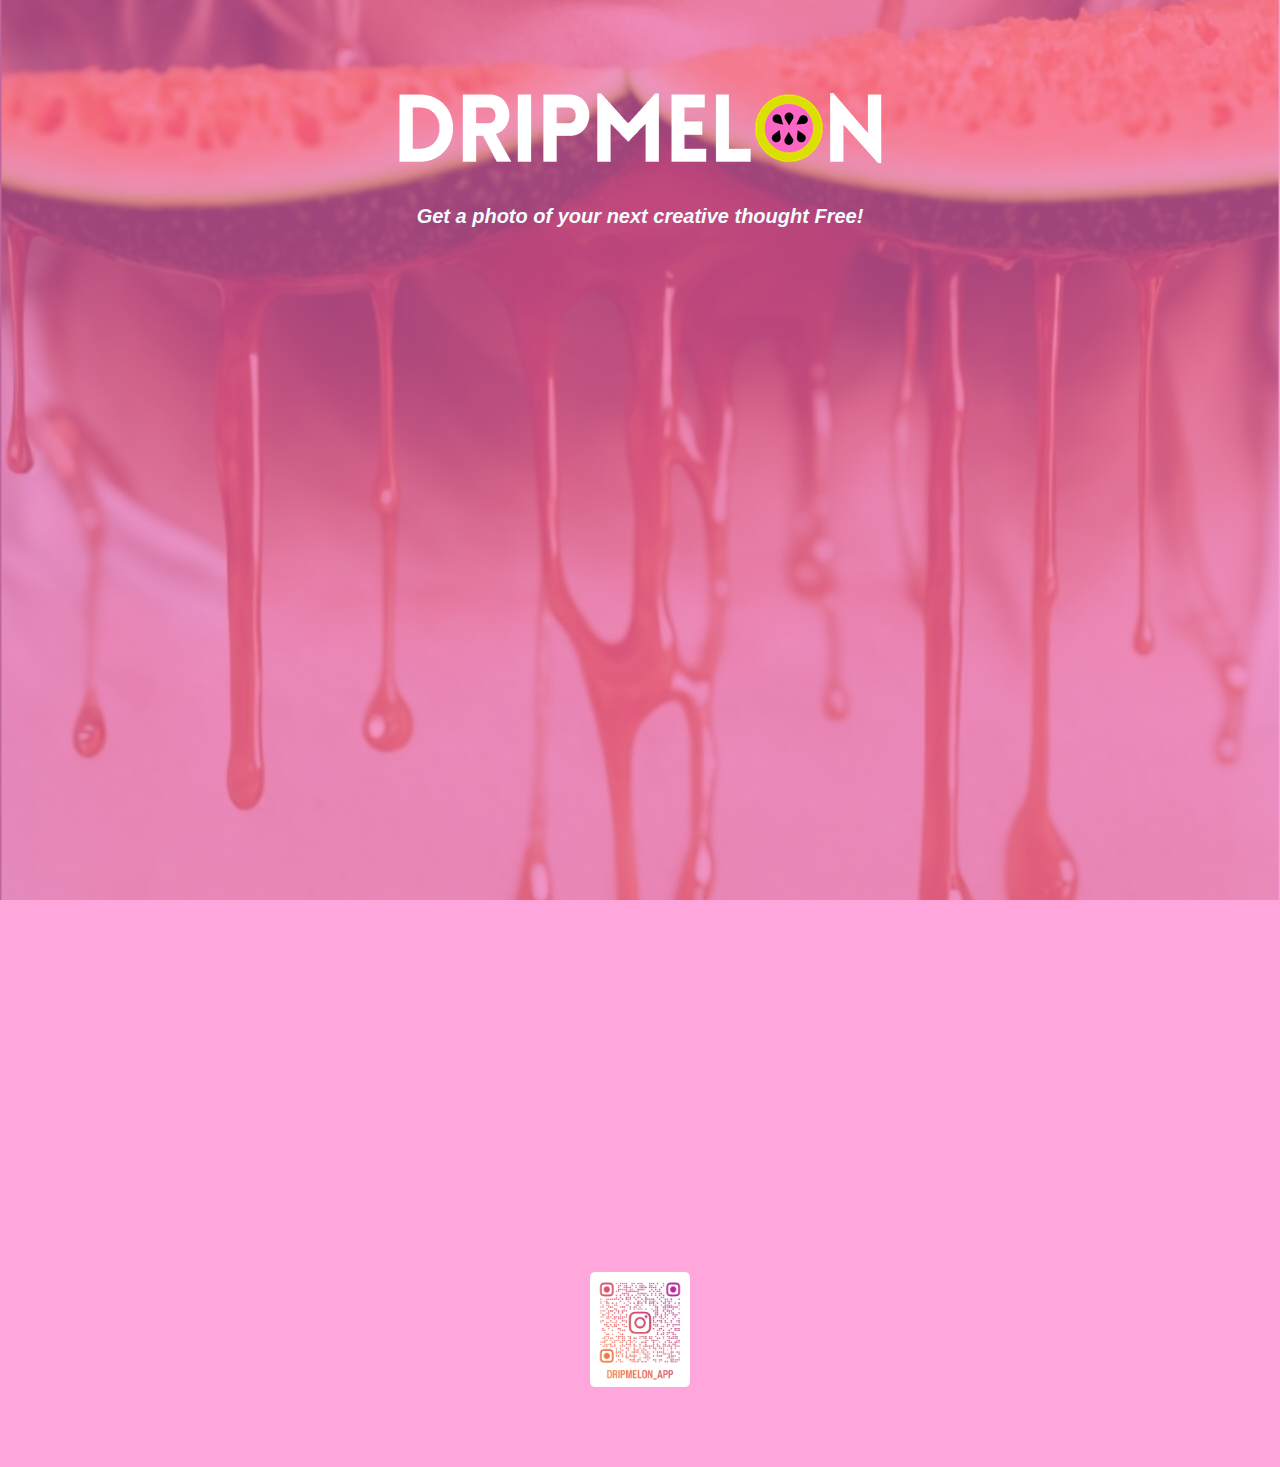
==== commit 16e54ad4: "Add files via upload" ====
--- a/index.html
+++ b/index.html
@@ -1,5 +1,5 @@
 <!DOCTYPE html><!--  This site was created in Webflow. https://www.webflow.com  -->
-<!--  Last Published: Thu Mar 28 2024 09:38:42 GMT+0000 (Coordinated Universal Time)  -->
+<!--  Last Published: Thu Mar 28 2024 10:38:17 GMT+0000 (Coordinated Universal Time)  -->
 <html data-wf-page="65cc28b0e6009966024d9a3c" data-wf-site="65cc28b0e6009966024d99da">
 <head>
   <meta charset="utf-8">
@@ -15,8 +15,8 @@
   <script async="" src="https://embed.wized.com/Ah23eB6d1peyj2ubKQ5q.js"></script>
   <script async="" type="module" data-wized-id="Ah23eB6d1peyj2ubKQ5q" src="https://embed.wized.com/v2/index.js"></script>
   <style>
-   [wized-cloak] {
-   display: none;
+a[href="https://wized.com?utm_campaign=badge"] {
+    display: none !important;
 }
 </style>
 </head>
--- a/css/ai-image-generator-3a1207.webflow.css
+++ b/css/ai-image-generator-3a1207.webflow.css
@@ -495,7 +495,9 @@
   grid-row-gap: 1rem;
   background-image: linear-gradient(rgba(255, 102, 196, .58), rgba(255, 102, 196, .58)), url('../images/Screenshot-2024-03-28-at-8.33.51-PM.png');
   background-position: 0 0, 50% 100%;
+  background-repeat: repeat, no-repeat;
   background-size: auto, cover;
+  background-attachment: scroll, fixed;
   flex-direction: column;
   justify-content: space-between;
   align-items: center;
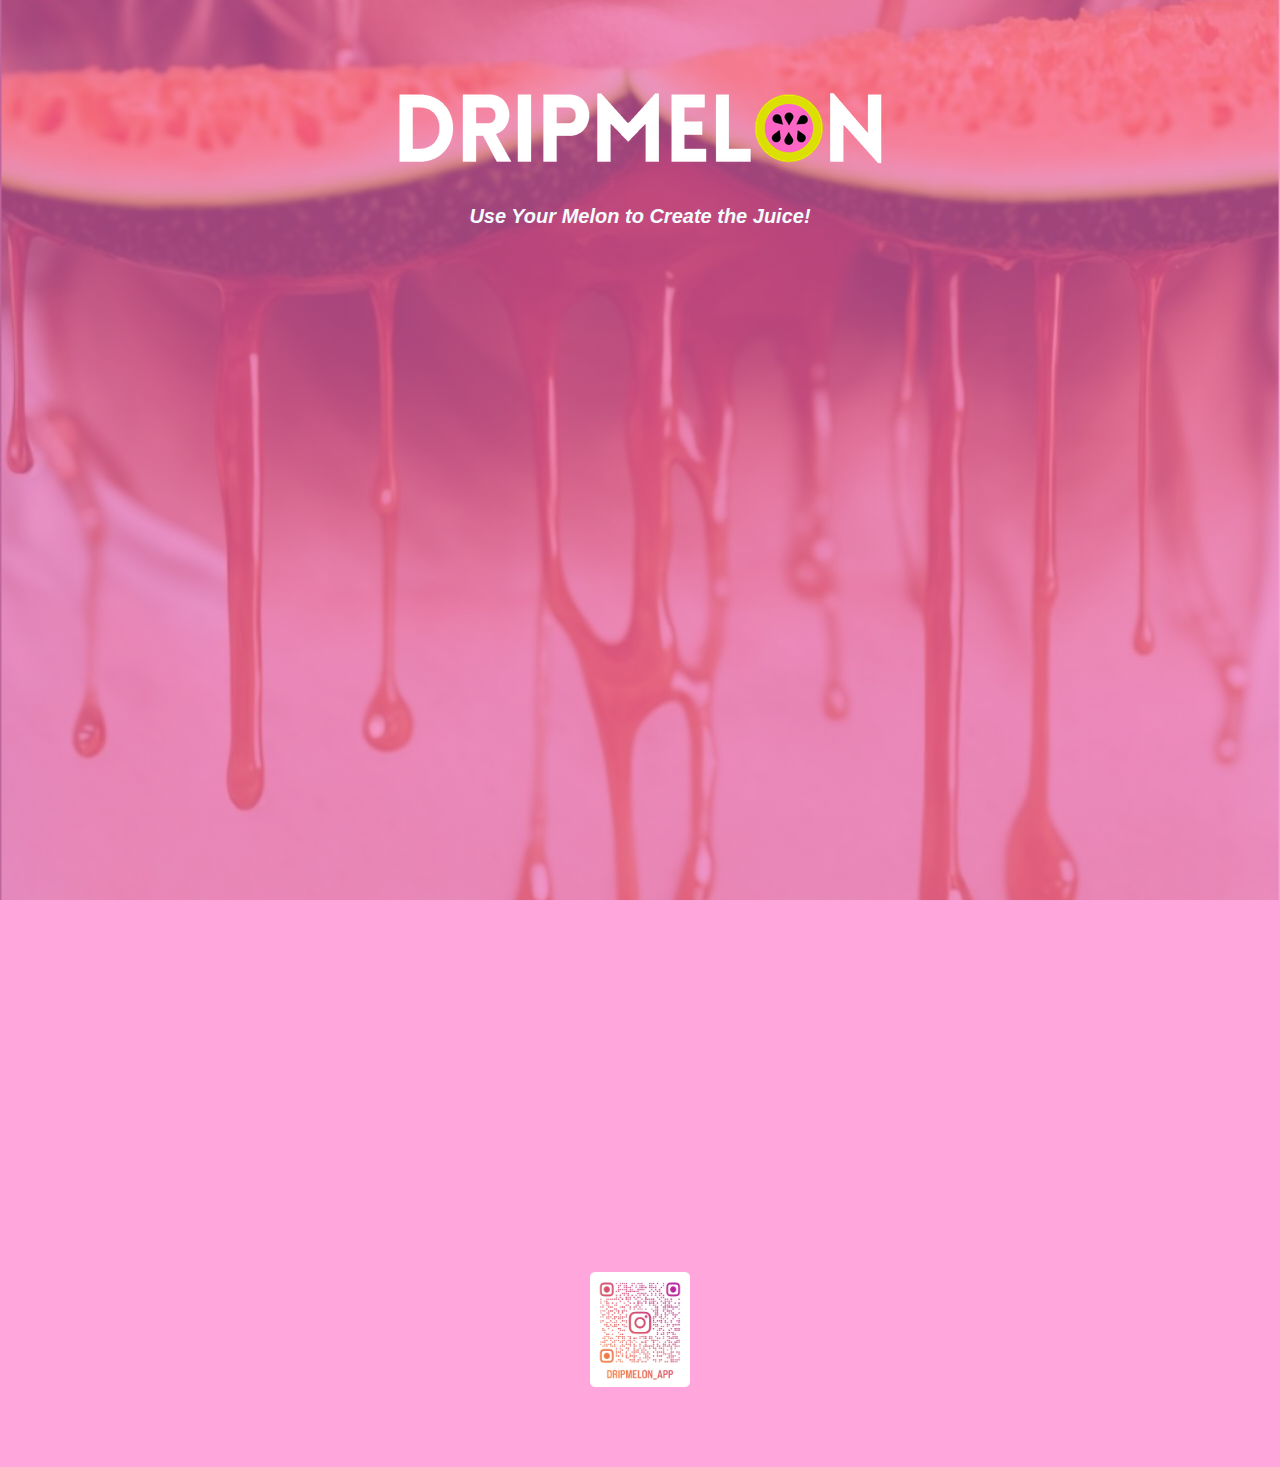
==== commit 00ebb90a: "Update index.html" ====
--- a/index.html
+++ b/index.html
@@ -26,13 +26,13 @@
       <div class="page-div">
         <section><img src="images/dripmelon_logo.png" loading="lazy" width="500" sizes="(max-width: 479px) 100vw, 500px" alt="" srcset="images/dripmelon_logo-p-500.png 500w, images/dripmelon_logo-p-800.png 800w, images/dripmelon_logo-p-1080.png 1080w, images/dripmelon_logo.png 1428w"></section>
         <section>
-          <h1 class="heading-7">Get a photo of your next creative thought Free!</h1>
+          <h1 class="heading-7">Use Your Melon to Create the Juice!</h1>
         </section>
         <div data-w-id="6cc526d0-6c0d-f56f-c80d-2fbae7266ca6" style="opacity:0" class="generator-holder">
           <div wized-skeleton="1000" wized="inputHolder" class="api-module">
             <div data-w-id="9dbb53c0-0938-26ac-414f-e5ae3649c8be" style="opacity:0;-webkit-transform:translate3d(0, 90%, 0) scale3d(1, 1, 1) rotateX(0) rotateY(0) rotateZ(0) skew(0, 0);-moz-transform:translate3d(0, 90%, 0) scale3d(1, 1, 1) rotateX(0) rotateY(0) rotateZ(0) skew(0, 0);-ms-transform:translate3d(0, 90%, 0) scale3d(1, 1, 1) rotateX(0) rotateY(0) rotateZ(0) skew(0, 0);transform:translate3d(0, 90%, 0) scale3d(1, 1, 1) rotateX(0) rotateY(0) rotateZ(0) skew(0, 0)" class="api-form-holder w-form">
               <form id="email-form" name="email-form" data-name="Email Form" method="get" wized="apiForm" class="api-form" data-wf-page-id="65cc28b0e6009966024d9a3c" data-wf-element-id="9dbb53c0-0938-26ac-414f-e5ae3649c8bf">
-                <div class="w-layout-hflex prompt-holder"><input class="input-field w-input" wized="apiFieldInput" maxlength="256" name="field" data-name="Field" placeholder="Type your imagination here..." type="text" id="field" required=""><button class="form-button" wized="apiRequestButton">
+                <div class="w-layout-hflex prompt-holder"><input class="input-field w-input" wized="apiFieldInput" maxlength="256" name="field" data-name="Field" placeholder="Describe your juicy photo here.." type="text" id="field" required=""><button class="form-button" wized="apiRequestButton">
                     <h6 class="heading-3">Generate</h6>
                     <div wized-cloak="" wized="preLoader" class="html-loader is-button w-embed"><svg xmlns="http://www.w3.org/2000/svg" width="24" height="24" viewbox="0 0 24 24">
                         <path fill="currentColor" d="M12,1A11,11,0,1,0,23,12,11,11,0,0,0,12,1Zm0,19a8,8,0,1,1,8-8A8,8,0,0,1,12,20Z" opacity=".25"></path>
@@ -45,10 +45,10 @@
                   </button></div>
               </form>
               <div class="w-form-done">
-                <div>Thank you! Your submission has been received!</div>
+                <div>Thank you! Your juice has been received!</div>
               </div>
               <div class="w-form-fail">
-                <div>Oops! Something went wrong while submitting the form.</div>
+                <div>Oops! Something went wrong while submitting the juice</div>
               </div>
             </div>
           </div>
@@ -182,4 +182,4 @@
 }
 </style>
 </body>
-</html>+</html>
